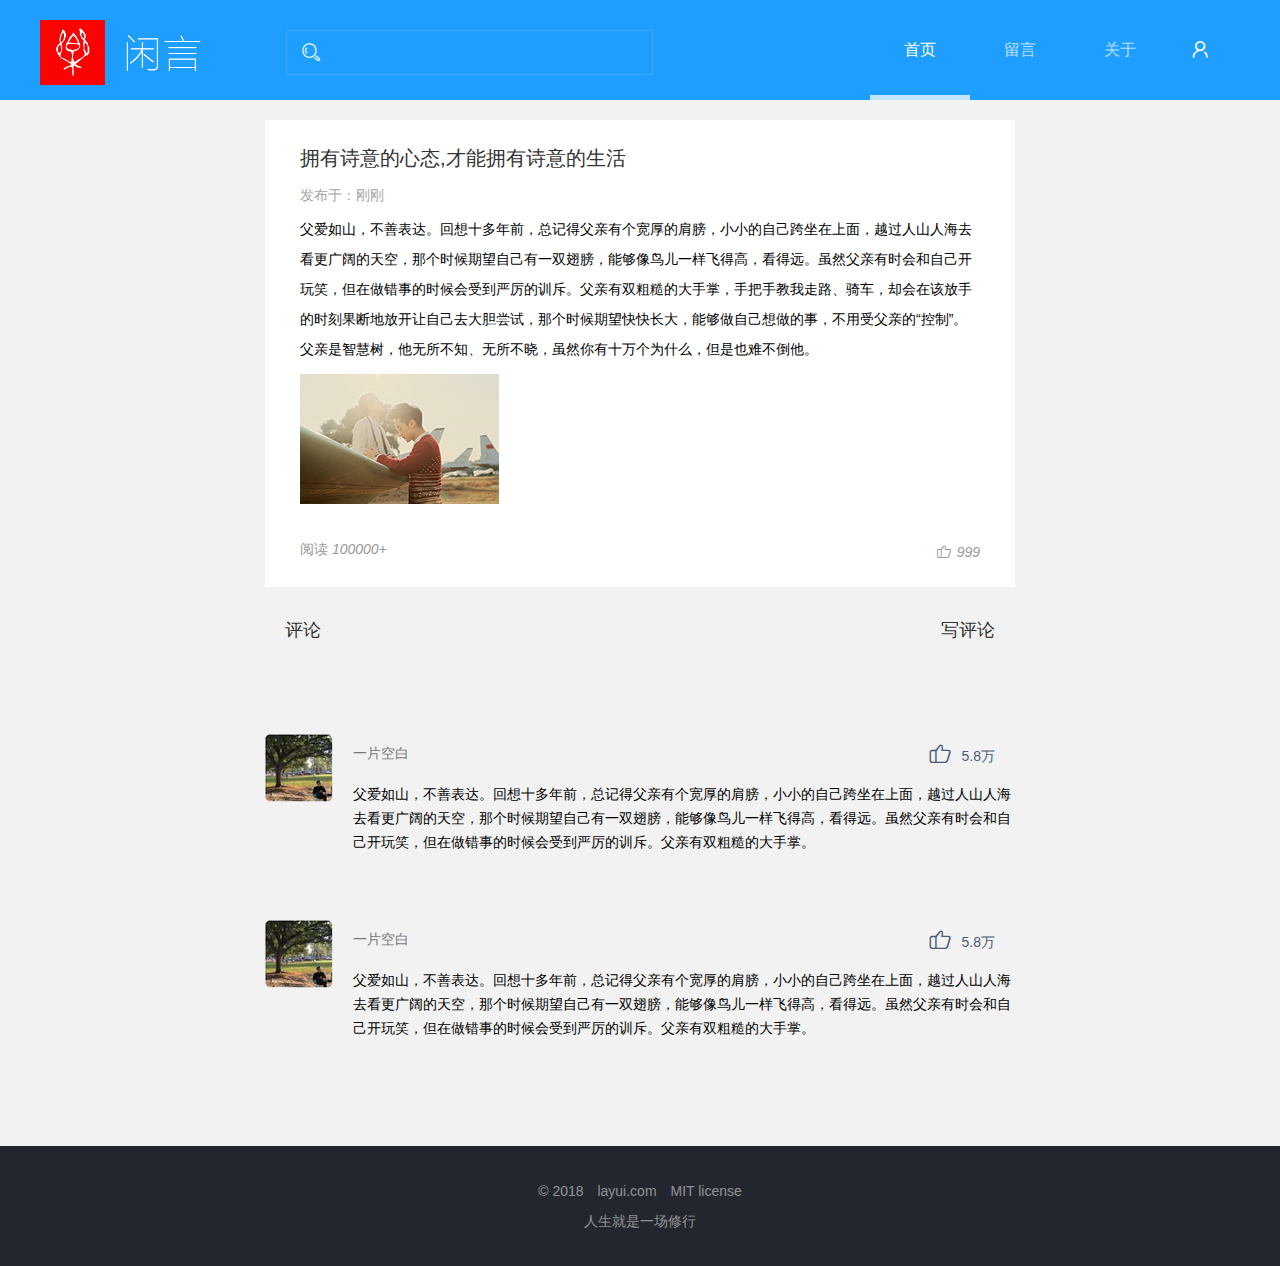
==== src/main/webapp/html/details.html @ 5d914ce3 "user" ====
<!DOCTYPE html>
<html lang="en">
<head>
	<meta charset="UTF-8">
	<title>评论-闲言轻博客</title>
	<meta name="viewport" content="width=device-width, initial-scale=1">
	<link rel="stylesheet" href="../res/layui/css/layui.css">
	<link rel="stylesheet" href="../res/static/css/mian.css">
</head>
<body class="lay-blog">
		<div class="header">
			<div class="header-wrap">
				<h1 class="logo pull-left">
					<a href="index.html">
						<img src="../res/static/images/logo.png" alt="" class="logo-img">
						<img src="../res/static/images/logo-text.png" alt="" class="logo-text">
					</a>
				</h1>
				<form class="layui-form blog-seach pull-left" action="">
					<div class="layui-form-item blog-sewrap">
					    <div class="layui-input-block blog-sebox">
					      <i class="layui-icon layui-icon-search"></i>
					      <input type="text" name="title" lay-verify="title" autocomplete="off"  class="layui-input">
					    </div>
					</div>
				</form>
				<div class="blog-nav pull-right">
					<ul class="layui-nav pull-left">
					  <li class="layui-nav-item layui-this"><a href="index.html">首页</a></li>
					  <li class="layui-nav-item"><a href="message.html">留言</a></li>
					  <li class="layui-nav-item"><a href="about.html">关于</a></li>
					</ul>
					<a href="#" class="personal pull-left">
						<i class="layui-icon layui-icon-username"></i>
					</a>
				</div>
				<div class="mobile-nav pull-right" id="mobile-nav">
					<a href="javascript:;">
						<i class="layui-icon layui-icon-more"></i>
					</a>
				</div>
			</div>
			<ul class="pop-nav" id="pop-nav">
				<li><a href="index.html">首页</a></li>
				<li><a href="message.html">留言</a></li>
				<li><a href="about.html">关于</a></li>
			</ul>
		</div>
		<div class="container-wrap">
			<div class="container container-message container-details">
					<div class="contar-wrap">
						<div class="item">
							<div class="item-box  layer-photos-demo1 layer-photos-demo">
								<h3><a href="details.html">拥有诗意的心态,才能拥有诗意的生活</a></h3>
								<h5>发布于：<span>刚刚</span></h5>
								<p>父爱如山，不善表达。回想十多年前，总记得父亲有个宽厚的肩膀，小小的自己跨坐在上面，越过人山人海去看更广阔的天空，那个时候期望自己有一双翅膀，能够像鸟儿一样飞得高，看得远。虽然父亲有时会和自己开玩笑，但在做错事的时候会受到严厉的训斥。父亲有双粗糙的大手掌，手把手教我走路、骑车，却会在该放手的时刻果断地放开让自己去大胆尝试，那个时候期望快快长大，能够做自己想做的事，不用受父亲的“控制”。父亲是智慧树，他无所不知、无所不晓，虽然你有十万个为什么，但是也难不倒他。</p>
								<img src="../res/static/images/item.png" alt="">
								<div class="count layui-clear">
									<span class="pull-left">阅读 <em>100000+</em></span>
									<span class="pull-right like"><i class="layui-icon layui-icon-praise"></i><em>999</em></span>
								</div>
							</div>
						</div>	
						<a name="comment"> </a>
						<div class="comt layui-clear">
							<a href="javascript:;" class="pull-left">评论</a>
							<a href="comment.html" class="pull-right">写评论</a>
						</div>
						<div id="LAY-msg-box">
							<div class="info-item">
								<img class="info-img" src="../res/static/images/info-img.png" alt="">
								<div class="info-text">
									<p class="title count">
										<span class="name">一片空白</span>
										<span class="info-img like"><i class="layui-icon layui-icon-praise"></i>5.8万</span>
									</p>
									<p class="info-intr">父爱如山，不善表达。回想十多年前，总记得父亲有个宽厚的肩膀，小小的自己跨坐在上面，越过人山人海去看更广阔的天空，那个时候期望自己有一双翅膀，能够像鸟儿一样飞得高，看得远。虽然父亲有时会和自己开玩笑，但在做错事的时候会受到严厉的训斥。父亲有双粗糙的大手掌。</p>
								</div>
							</div>	
							<div class="info-item">
								<img class="info-img" src="../res/static/images/info-img.png" alt="">
								<div class="info-text">
									<p class="title count">
										<span class="name">一片空白</span>
										<span class="info-img like"><i class="layui-icon layui-icon-praise"></i>5.8万</span>
									</p>
									<p class="info-intr">父爱如山，不善表达。回想十多年前，总记得父亲有个宽厚的肩膀，小小的自己跨坐在上面，越过人山人海去看更广阔的天空，那个时候期望自己有一双翅膀，能够像鸟儿一样飞得高，看得远。虽然父亲有时会和自己开玩笑，但在做错事的时候会受到严厉的训斥。父亲有双粗糙的大手掌。</p>
								</div>
							</div>			
						</div>
					</div>
			</div>
		</div>
		<div class="footer">
			<p>
				<span>&copy; 2018</span>
				<span><a href="http://www.layui.com" target="_blank">layui.com</a></span> 
				<span>MIT license</span>
			</p>
			<p><span>人生就是一场修行</span></p>
		</div>
	<script src="../res/layui/layui.js">

	</script>
	<script>
		layui.config({
		  base: '../res/static/js/' 
		}).use('blog');
	</script>
</body>
</html>
---- src/main/webapp/res/layui/css/layui.css ----
/** layui-v2.2.6 MIT License By https://www.layui.com */
 .layui-inline,img{display:inline-block;vertical-align:middle}h1,h2,h3,h4,h5,h6{font-weight:400}.layui-edge,.layui-header,.layui-inline,.layui-main{position:relative}.layui-btn,.layui-edge,.layui-inline,img{vertical-align:middle}.layui-btn,.layui-disabled,.layui-icon,.layui-unselect{-webkit-user-select:none;-ms-user-select:none;-moz-user-select:none}blockquote,body,button,dd,div,dl,dt,form,h1,h2,h3,h4,h5,h6,input,li,ol,p,pre,td,textarea,th,ul{margin:0;padding:0;-webkit-tap-highlight-color:rgba(0,0,0,0)}a:active,a:hover{outline:0}img{border:none}li{list-style:none}table{border-collapse:collapse;border-spacing:0}h4,h5,h6{font-size:100%}button,input,optgroup,option,select,textarea{font-family:inherit;font-size:inherit;font-style:inherit;font-weight:inherit;outline:0}pre{white-space:pre-wrap;white-space:-moz-pre-wrap;white-space:-pre-wrap;white-space:-o-pre-wrap;word-wrap:break-word}body{line-height:24px;font:14px Helvetica Neue,Helvetica,PingFang SC,\5FAE\8F6F\96C5\9ED1,Tahoma,Arial,sans-serif}hr{height:1px;margin:10px 0;border:0;clear:both}a{color:#333;text-decoration:none}a:hover{color:#777}a cite{font-style:normal;*cursor:pointer}.layui-border-box,.layui-border-box *{box-sizing:border-box}.layui-box,.layui-box *{box-sizing:content-box}.layui-clear{clear:both;*zoom:1}.layui-clear:after{content:'\20';clear:both;*zoom:1;display:block;height:0}.layui-inline{*display:inline;*zoom:1}.layui-edge{display:inline-block;width:0;height:0;border-width:6px;border-style:dashed;border-color:transparent;overflow:hidden}.layui-edge-top{top:-4px;border-bottom-color:#999;border-bottom-style:solid}.layui-edge-right{border-left-color:#999;border-left-style:solid}.layui-edge-bottom{top:2px;border-top-color:#999;border-top-style:solid}.layui-edge-left{border-right-color:#999;border-right-style:solid}.layui-elip{text-overflow:ellipsis;overflow:hidden;white-space:nowrap}.layui-disabled,.layui-disabled:hover{color:#d2d2d2!important;cursor:not-allowed!important}.layui-circle{border-radius:100%}.layui-show{display:block!important}.layui-hide{display:none!important}@font-face{font-family:layui-icon;src:url(../font/iconfont.eot?v=226_rc2);src:url(../font/iconfont.eot?v=226_rc2#iefix) format('embedded-opentype'),url(../font/iconfont.svg?v=226_rc2#iconfont) format('svg'),url(../font/iconfont.woff?v=226_rc2) format('woff'),url(../font/iconfont.ttf?v=226_rc2) format('truetype')}.layui-icon{font-family:layui-icon!important;font-size:16px;font-style:normal;-webkit-font-smoothing:antialiased;-moz-osx-font-smoothing:grayscale}.layui-icon-duihua:before{content:"\e611"}.layui-icon-shezhi:before{content:"\e614"}.layui-icon-yinshenim:before{content:"\e60f"}.layui-icon-search:before{content:"\e615"}.layui-icon-fenxiang1:before{content:"\e641"}.layui-icon-shezhi1:before{content:"\e620"}.layui-icon-yinqing:before{content:"\e628"}.layui-icon-close:before{content:"\1006"}.layui-icon-close-fill:before{content:"\1007"}.layui-icon-baobiao:before{content:"\e629"}.layui-icon-star:before{content:"\e600"}.layui-icon-yuandian:before{content:"\e617"}.layui-icon-chat:before{content:"\e606"}.layui-icon-logo:before{content:"\e609"}.layui-icon-list:before{content:"\e60a"}.layui-icon-tubiao:before{content:"\e62c"}.layui-icon-ok-circle:before{content:"\1005"}.layui-icon-huanfu2:before{content:"\e61b"}.layui-icon-On-line:before{content:"\e610"}.layui-icon-biaoge:before{content:"\e62d"}.layui-icon-right:before{content:"\e602"}.layui-icon-left:before{content:"\e603"}.layui-icon-cart-simple:before{content:"\e698"}.layui-icon-cry:before{content:"\e69c"}.layui-icon-smile:before{content:"\e6af"}.layui-icon-survey:before{content:"\e6b2"}.layui-icon-tree:before{content:"\e62e"}.layui-icon-iconfont17:before{content:"\e62f"}.layui-icon-tianjia:before{content:"\e61f"}.layui-icon-download-circle:before{content:"\e601"}.layui-icon-xuanzemoban48:before{content:"\e630"}.layui-icon-gongju:before{content:"\e631"}.layui-icon-face-surprised:before{content:"\e664"}.layui-icon-bianji:before{content:"\e642"}.layui-icon-speaker:before{content:"\e645"}.layui-icon-down:before{content:"\e61a"}.layui-icon-wenjian:before{content:"\e621"}.layui-icon-layouts:before{content:"\e632"}.layui-icon-duigou:before{content:"\e618"}.layui-icon-tianjia1:before{content:"\e608"}.layui-icon-yaoyaozhibofanye:before{content:"\e633"}.layui-icon-read:before{content:"\e705"}.layui-icon-404:before{content:"\e61c"}.layui-icon-lunbozutu:before{content:"\e634"}.layui-icon-help:before{content:"\e607"}.layui-icon-daima1:before{content:"\e635"}.layui-icon-jinshui:before{content:"\e636"}.layui-icon-username:before{content:"\e66f"}.layui-icon-find-fill:before{content:"\e670"}.layui-icon-about:before{content:"\e60b"}.layui-icon-location:before{content:"\e715"}.layui-icon-up:before{content:"\e619"}.layui-icon-pause:before{content:"\e651"}.layui-icon-riqi:before{content:"\e637"}.layui-icon-uploadfile:before{content:"\e61d"}.layui-icon-delete:before{content:"\e640"}.layui-icon-play:before{content:"\e652"}.layui-icon-top:before{content:"\e604"}.layui-icon-haoyouqingqiu:before{content:"\e612"}.layui-icon-refresh-3:before{content:"\e9aa"}.layui-icon-weibiaoti1:before{content:"\e605"}.layui-icon-chuangkou:before{content:"\e638"}.layui-icon-comiisbiaoqing:before{content:"\e60c"}.layui-icon-zhengque:before{content:"\e616"}.layui-icon-dollar:before{content:"\e659"}.layui-icon-iconfontwodehaoyou:before{content:"\e613"}.layui-icon-wenjianxiazai:before{content:"\e61e"}.layui-icon-tupian:before{content:"\e60d"}.layui-icon-lianjie:before{content:"\e64c"}.layui-icon-diamond:before{content:"\e735"}.layui-icon-jilu:before{content:"\e60e"}.layui-icon-liucheng:before{content:"\e622"}.layui-icon-fontstrikethrough:before{content:"\e64f"}.layui-icon-unlink:before{content:"\e64d"}.layui-icon-bianjiwenzi:before{content:"\e639"}.layui-icon-sanjiao:before{content:"\e623"}.layui-icon-danxuankuanghouxuan:before{content:"\e63f"}.layui-icon-danxuankuangxuanzhong:before{content:"\e643"}.layui-icon-juzhongduiqi:before{content:"\e647"}.layui-icon-youduiqi:before{content:"\e648"}.layui-icon-zuoduiqi:before{content:"\e649"}.layui-icon-gongsisvgtubiaozongji22:before{content:"\e626"}.layui-icon-gongsisvgtubiaozongji23:before{content:"\e627"}.layui-icon-refresh-2:before{content:"\1002"}.layui-icon-loading-1:before{content:"\e63e"}.layui-icon-return:before{content:"\e65c"}.layui-icon-jiacu:before{content:"\e62b"}.layui-icon-uploading:before{content:"\e67c"}.layui-icon-liaotianduihuaimgoutong:before{content:"\e63a"}.layui-icon-video:before{content:"\e6ed"}.layui-icon-headset:before{content:"\e6fc"}.layui-icon-wenjianjiafan:before{content:"\e624"}.layui-icon-shouji:before{content:"\e63b"}.layui-icon-tianjia2:before{content:"\e654"}.layui-icon-wenjianjia:before{content:"\e7a0"}.layui-icon-biaoqing:before{content:"\e650"}.layui-icon-html:before{content:"\e64b"}.layui-icon-biaodan:before{content:"\e63c"}.layui-icon-cart:before{content:"\e657"}.layui-icon-camera-fill:before{content:"\e65d"}.layui-icon-25:before{content:"\e62a"}.layui-icon-emwdaima:before{content:"\e64e"}.layui-icon-fire:before{content:"\e756"}.layui-icon-set:before{content:"\e716"}.layui-icon-zitixiahuaxian:before{content:"\e646"}.layui-icon-sanjiao1:before{content:"\e625"}.layui-icon-tips:before{content:"\e702"}.layui-icon-tupian-copy-copy:before{content:"\e64a"}.layui-icon-more-vertical:before{content:"\e671"}.layui-icon-zhuti2:before{content:"\e66c"}.layui-icon-loading:before{content:"\e63d"}.layui-icon-xieti:before{content:"\e644"}.layui-icon-refresh-1:before{content:"\e666"}.layui-icon-rmb:before{content:"\e65e"}.layui-icon-home:before{content:"\e68e"}.layui-icon-user:before{content:"\e770"}.layui-icon-notice:before{content:"\e667"}.layui-icon-login-weibo:before{content:"\e675"}.layui-icon-voice:before{content:"\e688"}.layui-icon-download:before{content:"\e681"}.layui-icon-login-qq:before{content:"\e676"}.layui-icon-snowflake:before{content:"\e6b1"}.layui-icon-yemian1:before{content:"\e655"}.layui-icon-template:before{content:"\e663"}.layui-icon-auz:before{content:"\e672"}.layui-icon-console:before{content:"\e665"}.layui-icon-app:before{content:"\e653"}.layui-icon-prev:before{content:"\e65a"}.layui-icon-website:before{content:"\e7ae"}.layui-icon-next:before{content:"\e65b"}.layui-icon-component:before{content:"\e857"}.layui-icon-more:before{content:"\e65f"}.layui-icon-login-wechat:before{content:"\e677"}.layui-icon-shrink-right:before{content:"\e668"}.layui-icon-spread-left:before{content:"\e66b"}.layui-icon-camera:before{content:"\e660"}.layui-icon-note:before{content:"\e66e"}.layui-icon-refresh:before{content:"\e669"}.layui-icon-nv:before{content:"\e661"}.layui-icon-nan:before{content:"\e662"}.layui-icon-password:before{content:"\e673"}.layui-icon-senior:before{content:"\e674"}.layui-icon-theme:before{content:"\e66a"}.layui-icon-tread:before{content:"\e6c5"}.layui-icon-praise:before{content:"\e6c6"}.layui-icon-star-fill:before{content:"\e658"}.layui-icon-template-1:before{content:"\e656"}.layui-icon-loading-2:before{content:"\e66d"}.layui-icon-vercode:before{content:"\e679"}.layui-icon-cellphone:before{content:"\e678"}.layui-main{width:1140px;margin:0 auto}.layui-header{z-index:1000;height:60px}.layui-header a:hover{transition:all .5s;-webkit-transition:all .5s}.layui-side{position:fixed;left:0;top:0;bottom:0;z-index:999;width:200px;overflow-x:hidden}.layui-side-scroll{position:relative;width:220px;height:100%;overflow-x:hidden}.layui-body{position:absolute;left:200px;right:0;top:0;bottom:0;z-index:998;width:auto;overflow:hidden;overflow-y:auto;box-sizing:border-box}.layui-layout-body{overflow:hidden}.layui-layout-admin .layui-header{background-color:#23262E}.layui-layout-admin .layui-side{top:60px;width:200px;overflow-x:hidden}.layui-layout-admin .layui-body{top:60px;bottom:44px}.layui-layout-admin .layui-main{width:auto;margin:0 15px}.layui-layout-admin .layui-footer{position:fixed;left:200px;right:0;bottom:0;height:44px;line-height:44px;padding:0 15px;background-color:#eee}.layui-layout-admin .layui-logo{position:absolute;left:0;top:0;width:200px;height:100%;line-height:60px;text-align:center;color:#009688;font-size:16px}.layui-layout-admin .layui-header .layui-nav{background:0 0}.layui-layout-left{position:absolute!important;left:200px;top:0}.layui-layout-right{position:absolute!important;right:0;top:0}.layui-container{position:relative;margin:0 auto;padding:0 15px;box-sizing:border-box}.layui-fluid{position:relative;margin:0 auto;padding:0 15px}.layui-row:after,.layui-row:before{content:'';display:block;clear:both}.layui-col-lg1,.layui-col-lg10,.layui-col-lg11,.layui-col-lg12,.layui-col-lg2,.layui-col-lg3,.layui-col-lg4,.layui-col-lg5,.layui-col-lg6,.layui-col-lg7,.layui-col-lg8,.layui-col-lg9,.layui-col-md1,.layui-col-md10,.layui-col-md11,.layui-col-md12,.layui-col-md2,.layui-col-md3,.layui-col-md4,.layui-col-md5,.layui-col-md6,.layui-col-md7,.layui-col-md8,.layui-col-md9,.layui-col-sm1,.layui-col-sm10,.layui-col-sm11,.layui-col-sm12,.layui-col-sm2,.layui-col-sm3,.layui-col-sm4,.layui-col-sm5,.layui-col-sm6,.layui-col-sm7,.layui-col-sm8,.layui-col-sm9,.layui-col-xs1,.layui-col-xs10,.layui-col-xs11,.layui-col-xs12,.layui-col-xs2,.layui-col-xs3,.layui-col-xs4,.layui-col-xs5,.layui-col-xs6,.layui-col-xs7,.layui-col-xs8,.layui-col-xs9{position:relative;display:block;box-sizing:border-box}.layui-col-xs1,.layui-col-xs10,.layui-col-xs11,.layui-col-xs12,.layui-col-xs2,.layui-col-xs3,.layui-col-xs4,.layui-col-xs5,.layui-col-xs6,.layui-col-xs7,.layui-col-xs8,.layui-col-xs9{float:left}.layui-col-xs1{width:8.33333333%}.layui-col-xs2{width:16.66666667%}.layui-col-xs3{width:25%}.layui-col-xs4{width:33.33333333%}.layui-col-xs5{width:41.66666667%}.layui-col-xs6{width:50%}.layui-col-xs7{width:58.33333333%}.layui-col-xs8{width:66.66666667%}.layui-col-xs9{width:75%}.layui-col-xs10{width:83.33333333%}.layui-col-xs11{width:91.66666667%}.layui-col-xs12{width:100%}.layui-col-xs-offset1{margin-left:8.33333333%}.layui-col-xs-offset2{margin-left:16.66666667%}.layui-col-xs-offset3{margin-left:25%}.layui-col-xs-offset4{margin-left:33.33333333%}.layui-col-xs-offset5{margin-left:41.66666667%}.layui-col-xs-offset6{margin-left:50%}.layui-col-xs-offset7{margin-left:58.33333333%}.layui-col-xs-offset8{margin-left:66.66666667%}.layui-col-xs-offset9{margin-left:75%}.layui-col-xs-offset10{margin-left:83.33333333%}.layui-col-xs-offset11{margin-left:91.66666667%}.layui-col-xs-offset12{margin-left:100%}@media screen and (max-width:768px){.layui-hide-xs{display:none!important}.layui-show-xs-block{display:block!important}.layui-show-xs-inline{display:inline!important}.layui-show-xs-inline-block{display:inline-block!important}}@media screen and (min-width:768px){.layui-container{width:750px}.layui-hide-sm{display:none!important}.layui-show-sm-block{display:block!important}.layui-show-sm-inline{display:inline!important}.layui-show-sm-inline-block{display:inline-block!important}.layui-col-sm1,.layui-col-sm10,.layui-col-sm11,.layui-col-sm12,.layui-col-sm2,.layui-col-sm3,.layui-col-sm4,.layui-col-sm5,.layui-col-sm6,.layui-col-sm7,.layui-col-sm8,.layui-col-sm9{float:left}.layui-col-sm1{width:8.33333333%}.layui-col-sm2{width:16.66666667%}.layui-col-sm3{width:25%}.layui-col-sm4{width:33.33333333%}.layui-col-sm5{width:41.66666667%}.layui-col-sm6{width:50%}.layui-col-sm7{width:58.33333333%}.layui-col-sm8{width:66.66666667%}.layui-col-sm9{width:75%}.layui-col-sm10{width:83.33333333%}.layui-col-sm11{width:91.66666667%}.layui-col-sm12{width:100%}.layui-col-sm-offset1{margin-left:8.33333333%}.layui-col-sm-offset2{margin-left:16.66666667%}.layui-col-sm-offset3{margin-left:25%}.layui-col-sm-offset4{margin-left:33.33333333%}.layui-col-sm-offset5{margin-left:41.66666667%}.layui-col-sm-offset6{margin-left:50%}.layui-col-sm-offset7{margin-left:58.33333333%}.layui-col-sm-offset8{margin-left:66.66666667%}.layui-col-sm-offset9{margin-left:75%}.layui-col-sm-offset10{margin-left:83.33333333%}.layui-col-sm-offset11{margin-left:91.66666667%}.layui-col-sm-offset12{margin-left:100%}}@media screen and (min-width:992px){.layui-container{width:970px}.layui-hide-md{display:none!important}.layui-show-md-block{display:block!important}.layui-show-md-inline{display:inline!important}.layui-show-md-inline-block{display:inline-block!important}.layui-col-md1,.layui-col-md10,.layui-col-md11,.layui-col-md12,.layui-col-md2,.layui-col-md3,.layui-col-md4,.layui-col-md5,.layui-col-md6,.layui-col-md7,.layui-col-md8,.layui-col-md9{float:left}.layui-col-md1{width:8.33333333%}.layui-col-md2{width:16.66666667%}.layui-col-md3{width:25%}.layui-col-md4{width:33.33333333%}.layui-col-md5{width:41.66666667%}.layui-col-md6{width:50%}.layui-col-md7{width:58.33333333%}.layui-col-md8{width:66.66666667%}.layui-col-md9{width:75%}.layui-col-md10{width:83.33333333%}.layui-col-md11{width:91.66666667%}.layui-col-md12{width:100%}.layui-col-md-offset1{margin-left:8.33333333%}.layui-col-md-offset2{margin-left:16.66666667%}.layui-col-md-offset3{margin-left:25%}.layui-col-md-offset4{margin-left:33.33333333%}.layui-col-md-offset5{margin-left:41.66666667%}.layui-col-md-offset6{margin-left:50%}.layui-col-md-offset7{margin-left:58.33333333%}.layui-col-md-offset8{margin-left:66.66666667%}.layui-col-md-offset9{margin-left:75%}.layui-col-md-offset10{margin-left:83.33333333%}.layui-col-md-offset11{margin-left:91.66666667%}.layui-col-md-offset12{margin-left:100%}}@media screen and (min-width:1200px){.layui-container{width:1170px}.layui-hide-lg{display:none!important}.layui-show-lg-block{display:block!important}.layui-show-lg-inline{display:inline!important}.layui-show-lg-inline-block{display:inline-block!important}.layui-col-lg1,.layui-col-lg10,.layui-col-lg11,.layui-col-lg12,.layui-col-lg2,.layui-col-lg3,.layui-col-lg4,.layui-col-lg5,.layui-col-lg6,.layui-col-lg7,.layui-col-lg8,.layui-col-lg9{float:left}.layui-col-lg1{width:8.33333333%}.layui-col-lg2{width:16.66666667%}.layui-col-lg3{width:25%}.layui-col-lg4{width:33.33333333%}.layui-col-lg5{width:41.66666667%}.layui-col-lg6{width:50%}.layui-col-lg7{width:58.33333333%}.layui-col-lg8{width:66.66666667%}.layui-col-lg9{width:75%}.layui-col-lg10{width:83.33333333%}.layui-col-lg11{width:91.66666667%}.layui-col-lg12{width:100%}.layui-col-lg-offset1{margin-left:8.33333333%}.layui-col-lg-offset2{margin-left:16.66666667%}.layui-col-lg-offset3{margin-left:25%}.layui-col-lg-offset4{margin-left:33.33333333%}.layui-col-lg-offset5{margin-left:41.66666667%}.layui-col-lg-offset6{margin-left:50%}.layui-col-lg-offset7{margin-left:58.33333333%}.layui-col-lg-offset8{margin-left:66.66666667%}.layui-col-lg-offset9{margin-left:75%}.layui-col-lg-offset10{margin-left:83.33333333%}.layui-col-lg-offset11{margin-left:91.66666667%}.layui-col-lg-offset12{margin-left:100%}}.layui-col-space1{margin:-.5px}.layui-col-space1>*{padding:.5px}.layui-col-space3{margin:-1.5px}.layui-col-space3>*{padding:1.5px}.layui-col-space5{margin:-2.5px}.layui-col-space5>*{padding:2.5px}.layui-col-space8{margin:-3.5px}.layui-col-space8>*{padding:3.5px}.layui-col-space10{margin:-5px}.layui-col-space10>*{padding:5px}.layui-col-space12{margin:-6px}.layui-col-space12>*{padding:6px}.layui-col-space15{margin:-7.5px}.layui-col-space15>*{padding:7.5px}.layui-col-space18{margin:-9px}.layui-col-space18>*{padding:9px}.layui-col-space20{margin:-10px}.layui-col-space20>*{padding:10px}.layui-col-space22{margin:-11px}.layui-col-space22>*{padding:11px}.layui-col-space25{margin:-12.5px}.layui-col-space25>*{padding:12.5px}.layui-col-space30{margin:-15px}.layui-col-space30>*{padding:15px}.layui-btn,.layui-input,.layui-select,.layui-textarea,.layui-upload-button{outline:0;-webkit-appearance:none;transition:all .3s;-webkit-transition:all .3s;box-sizing:border-box}.layui-elem-quote{margin-bottom:10px;padding:15px;line-height:22px;border-left:5px solid #009688;border-radius:0 2px 2px 0;background-color:#f2f2f2}.layui-quote-nm{border-style:solid;border-width:1px 1px 1px 5px;background:0 0}.layui-elem-field{margin-bottom:10px;padding:0;border-width:1px;border-style:solid}.layui-elem-field legend{margin-left:20px;padding:0 10px;font-size:20px;font-weight:300}.layui-field-title{margin:10px 0 20px;border-width:1px 0 0}.layui-field-box{padding:10px 15px}.layui-field-title .layui-field-box{padding:10px 0}.layui-progress{position:relative;height:6px;border-radius:20px;background-color:#e2e2e2}.layui-progress-bar{position:absolute;left:0;top:0;width:0;max-width:100%;height:6px;border-radius:20px;text-align:right;background-color:#5FB878;transition:all .3s;-webkit-transition:all .3s}.layui-progress-big,.layui-progress-big .layui-progress-bar{height:18px;line-height:18px}.layui-progress-text{position:relative;top:-20px;line-height:18px;font-size:12px;color:#666}.layui-progress-big .layui-progress-text{position:static;padding:0 10px;color:#fff}.layui-collapse{border-width:1px;border-style:solid;border-radius:2px}.layui-colla-content,.layui-colla-item{border-top-width:1px;border-top-style:solid}.layui-colla-item:first-child{border-top:none}.layui-colla-title{position:relative;height:42px;line-height:42px;padding:0 15px 0 35px;color:#333;background-color:#f2f2f2;cursor:pointer;font-size:14px;overflow:hidden}.layui-colla-content{display:none;padding:10px 15px;line-height:22px;color:#666}.layui-colla-icon{position:absolute;left:15px;top:0;font-size:14px}.layui-card-body,.layui-card-header,.layui-form-label,.layui-form-mid,.layui-form-select,.layui-input-block,.layui-input-inline,.layui-textarea{position:relative}.layui-card{margin-bottom:15px;border-radius:2px;background-color:#fff;box-shadow:0 1px 2px 0 rgba(0,0,0,.05)}.layui-card:last-child{margin-bottom:0}.layui-card-header{height:42px;line-height:42px;padding:0 15px;border-bottom:1px solid #f6f6f6;color:#333;border-radius:2px 2px 0 0;font-size:14px}.layui-bg-black,.layui-bg-blue,.layui-bg-cyan,.layui-bg-green,.layui-bg-orange,.layui-bg-red{color:#fff!important}.layui-card-body{padding:10px 15px;line-height:24px}.layui-card-body[pad15]{padding:15px}.layui-card-body[pad20]{padding:20px}.layui-card-body .layui-table{margin:5px 0}.layui-card .layui-tab{margin:0}.layui-panel-window{position:relative;padding:15px;border-radius:0;border-top:5px solid #E6E6E6;background-color:#fff}.layui-bg-red{background-color:#FF5722!important}.layui-bg-orange{background-color:#FFB800!important}.layui-bg-green{background-color:#009688!important}.layui-bg-cyan{background-color:#2F4056!important}.layui-bg-blue{background-color:#1E9FFF!important}.layui-bg-black{background-color:#393D49!important}.layui-bg-gray{background-color:#eee!important;color:#666!important}.layui-badge-rim,.layui-colla-content,.layui-colla-item,.layui-collapse,.layui-elem-field,.layui-form-pane .layui-form-item[pane],.layui-form-pane .layui-form-label,.layui-input,.layui-layedit,.layui-layedit-tool,.layui-quote-nm,.layui-select,.layui-tab-bar,.layui-tab-card,.layui-tab-title,.layui-tab-title .layui-this:after,.layui-textarea{border-color:#e6e6e6}.layui-timeline-item:before,hr{background-color:#e6e6e6}.layui-text{line-height:22px;font-size:14px;color:#666}.layui-text h1,.layui-text h2,.layui-text h3{font-weight:500;color:#333}.layui-text h1{font-size:30px}.layui-text h2{font-size:24px}.layui-text h3{font-size:18px}.layui-text a:not(.layui-btn){color:#01AAED}.layui-text a:not(.layui-btn):hover{text-decoration:underline}.layui-text ul{padding:5px 0 5px 15px}.layui-text ul li{margin-top:5px;list-style-type:disc}.layui-text em,.layui-word-aux{color:#999!important;padding:0 5px!important}.layui-btn{display:inline-block;height:38px;line-height:38px;padding:0 18px;background-color:#009688;color:#fff;white-space:nowrap;text-align:center;font-size:14px;border:none;border-radius:2px;cursor:pointer}.layui-btn:hover{opacity:.8;filter:alpha(opacity=80);color:#fff}.layui-btn:active{opacity:1;filter:alpha(opacity=100)}.layui-btn+.layui-btn{margin-left:10px}.layui-btn-container{font-size:0}.layui-btn-container .layui-btn{margin-right:10px;margin-bottom:10px}.layui-btn-container .layui-btn+.layui-btn{margin-left:0}.layui-table .layui-btn-container .layui-btn{margin-bottom:9px}.layui-btn-radius{border-radius:100px}.layui-btn .layui-icon{margin-right:3px;font-size:18px;vertical-align:bottom;vertical-align:middle\9}.layui-btn-primary{border:1px solid #C9C9C9;background-color:#fff;color:#555}.layui-btn-primary:hover{border-color:#009688;color:#333}.layui-btn-normal{background-color:#1E9FFF}.layui-btn-warm{background-color:#FFB800}.layui-btn-danger{background-color:#FF5722}.layui-btn-disabled,.layui-btn-disabled:active,.layui-btn-disabled:hover{border:1px solid #e6e6e6;background-color:#FBFBFB;color:#C9C9C9;cursor:not-allowed;opacity:1}.layui-btn-lg{height:44px;line-height:44px;padding:0 25px;font-size:16px}.layui-btn-sm{height:30px;line-height:30px;padding:0 10px;font-size:12px}.layui-btn-sm i{font-size:16px!important}.layui-btn-xs{height:22px;line-height:22px;padding:0 5px;font-size:12px}.layui-btn-xs i{font-size:14px!important}.layui-btn-group{display:inline-block;vertical-align:middle;font-size:0}.layui-btn-group .layui-btn{margin-left:0!important;margin-right:0!important;border-left:1px solid rgba(255,255,255,.5);border-radius:0}.layui-btn-group .layui-btn-primary{border-left:none}.layui-btn-group .layui-btn-primary:hover{border-color:#C9C9C9;color:#009688}.layui-btn-group .layui-btn:first-child{border-left:none;border-radius:2px 0 0 2px}.layui-btn-group .layui-btn-primary:first-child{border-left:1px solid #c9c9c9}.layui-btn-group .layui-btn:last-child{border-radius:0 2px 2px 0}.layui-btn-group .layui-btn+.layui-btn{margin-left:0}.layui-btn-group+.layui-btn-group{margin-left:10px}.layui-btn-fluid{width:100%}.layui-input,.layui-select,.layui-textarea{height:38px;line-height:1.3;line-height:38px\9;border-width:1px;border-style:solid;background-color:#fff;border-radius:2px}.layui-input::-webkit-input-placeholder,.layui-select::-webkit-input-placeholder,.layui-textarea::-webkit-input-placeholder{line-height:1.3}.layui-input,.layui-textarea{display:block;width:100%;padding-left:10px}.layui-input:hover,.layui-textarea:hover{border-color:#D2D2D2!important}.layui-input:focus,.layui-textarea:focus{border-color:#C9C9C9!important}.layui-textarea{min-height:100px;height:auto;line-height:20px;padding:6px 10px;resize:vertical}.layui-select{padding:0 10px}.layui-form input[type=checkbox],.layui-form input[type=radio],.layui-form select{display:none}.layui-form [lay-ignore]{display:initial}.layui-form-item{margin-bottom:15px;clear:both;*zoom:1}.layui-form-item:after{content:'\20';clear:both;*zoom:1;display:block;height:0}.layui-form-label{float:left;display:block;padding:9px 15px;width:80px;font-weight:400;line-height:20px;text-align:right}.layui-form-label-col{display:block;float:none;padding:9px 0;line-height:20px;text-align:left}.layui-form-item .layui-inline{margin-bottom:5px;margin-right:10px}.layui-input-block{margin-left:110px;min-height:36px}.layui-input-inline{display:inline-block;vertical-align:middle}.layui-form-item .layui-input-inline{float:left;width:190px;margin-right:10px}.layui-form-text .layui-input-inline{width:auto}.layui-form-mid{float:left;display:block;padding:9px 0!important;line-height:20px;margin-right:10px}.layui-form-danger+.layui-form-select .layui-input,.layui-form-danger:focus{border-color:#FF5722!important}.layui-form-select .layui-input{padding-right:30px;cursor:pointer}.layui-form-select .layui-edge{position:absolute;right:10px;top:50%;margin-top:-3px;cursor:pointer;border-width:6px;border-top-color:#c2c2c2;border-top-style:solid;transition:all .3s;-webkit-transition:all .3s}.layui-form-select dl{display:none;position:absolute;left:0;top:42px;padding:5px 0;z-index:999;min-width:100%;border:1px solid #d2d2d2;max-height:300px;overflow-y:auto;background-color:#fff;border-radius:2px;box-shadow:0 2px 4px rgba(0,0,0,.12);box-sizing:border-box}.layui-form-select dl dd,.layui-form-select dl dt{padding:0 10px;line-height:36px;white-space:nowrap;overflow:hidden;text-overflow:ellipsis}.layui-form-select dl dt{font-size:12px;color:#999}.layui-form-select dl dd{cursor:pointer}.layui-form-select dl dd:hover{background-color:#f2f2f2}.layui-form-select .layui-select-group dd{padding-left:20px}.layui-form-select dl dd.layui-select-tips{padding-left:10px!important;color:#999}.layui-form-select dl dd.layui-this{background-color:#5FB878;color:#fff}.layui-form-checkbox,.layui-form-select dl dd.layui-disabled{background-color:#fff}.layui-form-selected dl{display:block}.layui-form-checkbox,.layui-form-checkbox *,.layui-form-switch{display:inline-block;vertical-align:middle}.layui-form-selected .layui-edge{margin-top:-9px;-webkit-transform:rotate(180deg);transform:rotate(180deg);margin-top:-3px\9}:root .layui-form-selected .layui-edge{margin-top:-9px\0/IE9}.layui-form-selectup dl{top:auto;bottom:42px}.layui-select-none{margin:5px 0;text-align:center;color:#999}.layui-select-disabled .layui-disabled{border-color:#eee!important}.layui-select-disabled .layui-edge{border-top-color:#d2d2d2}.layui-form-checkbox{position:relative;height:30px;line-height:28px;margin-right:10px;padding-right:30px;border:1px solid #d2d2d2;cursor:pointer;font-size:0;border-radius:2px;-webkit-transition:.1s linear;transition:.1s linear;box-sizing:border-box}.layui-form-checkbox:hover{border:1px solid #c2c2c2}.layui-form-checkbox span{padding:0 10px;height:100%;font-size:14px;background-color:#d2d2d2;color:#fff;overflow:hidden;white-space:nowrap;text-overflow:ellipsis}.layui-form-checkbox:hover span{background-color:#c2c2c2}.layui-form-checkbox i{position:absolute;right:0;width:30px;color:#fff;font-size:20px;text-align:center}.layui-form-checkbox:hover i{color:#c2c2c2}.layui-form-checked,.layui-form-checked:hover{border-color:#5FB878}.layui-form-checked span,.layui-form-checked:hover span{background-color:#5FB878}.layui-form-checked i,.layui-form-checked:hover i{color:#5FB878}.layui-form-item .layui-form-checkbox{margin-top:4px}.layui-form-checkbox[lay-skin=primary]{height:auto!important;line-height:normal!important;border:none!important;margin-right:0;padding-right:0;background:0 0}.layui-form-checkbox[lay-skin=primary] span{float:right;padding-right:15px;line-height:18px;background:0 0;color:#666}.layui-form-checkbox[lay-skin=primary] i{position:relative;top:0;width:16px;height:16px;line-height:16px;border:1px solid #d2d2d2;font-size:12px;border-radius:2px;background-color:#fff;-webkit-transition:.1s linear;transition:.1s linear}.layui-form-checkbox[lay-skin=primary]:hover i{border-color:#5FB878;color:#fff}.layui-form-checked[lay-skin=primary] i{border-color:#5FB878;background-color:#5FB878;color:#fff}.layui-checkbox-disbaled[lay-skin=primary] span{background:0 0!important;color:#c2c2c2}.layui-checkbox-disbaled[lay-skin=primary]:hover i{border-color:#d2d2d2}.layui-form-item .layui-form-checkbox[lay-skin=primary]{margin-top:10px}.layui-form-switch{position:relative;height:22px;line-height:22px;width:42px;padding:0 5px;margin-top:8px;border:1px solid #d2d2d2;border-radius:20px;cursor:pointer;background-color:#fff;-webkit-transition:.1s linear;transition:.1s linear}.layui-form-switch i{position:absolute;left:5px;top:3px;width:16px;height:16px;border-radius:20px;background-color:#d2d2d2;-webkit-transition:.1s linear;transition:.1s linear}.layui-form-switch em{position:absolute;right:5px;top:0;width:25px;padding:0!important;text-align:center!important;color:#999!important;font-style:normal!important;font-size:12px}.layui-form-onswitch{border-color:#5FB878;background-color:#5FB878}.layui-form-onswitch i{left:32px;background-color:#fff}.layui-form-onswitch em{left:5px;right:auto;color:#fff!important}.layui-checkbox-disbaled{border-color:#e2e2e2!important}.layui-checkbox-disbaled span{background-color:#e2e2e2!important}.layui-checkbox-disbaled:hover i{color:#fff!important}[lay-radio]{display:none}.layui-form-radio,.layui-form-radio *{display:inline-block;vertical-align:middle}.layui-form-radio{line-height:28px;margin:6px 10px 0 0;padding-right:10px;cursor:pointer;font-size:0}.layui-form-radio *{font-size:14px}.layui-form-radio>i{margin-right:8px;font-size:22px;color:#c2c2c2}.layui-form-radio>i:hover,.layui-form-radioed>i{color:#5FB878}.layui-radio-disbaled>i{color:#e2e2e2!important}.layui-form-pane .layui-form-label{width:110px;padding:8px 15px;height:38px;line-height:20px;border-width:1px;border-style:solid;border-radius:2px 0 0 2px;text-align:center;background-color:#FBFBFB;overflow:hidden;white-space:nowrap;text-overflow:ellipsis;box-sizing:border-box}.layui-form-pane .layui-input-inline{margin-left:-1px}.layui-form-pane .layui-input-block{margin-left:110px;left:-1px}.layui-form-pane .layui-input{border-radius:0 2px 2px 0}.layui-form-pane .layui-form-text .layui-form-label{float:none;width:100%;border-radius:2px;box-sizing:border-box;text-align:left}.layui-form-pane .layui-form-text .layui-input-inline{display:block;margin:0;top:-1px;clear:both}.layui-form-pane .layui-form-text .layui-input-block{margin:0;left:0;top:-1px}.layui-form-pane .layui-form-text .layui-textarea{min-height:100px;border-radius:0 0 2px 2px}.layui-form-pane .layui-form-checkbox{margin:4px 0 4px 10px}.layui-form-pane .layui-form-radio,.layui-form-pane .layui-form-switch{margin-top:6px;margin-left:10px}.layui-form-pane .layui-form-item[pane]{position:relative;border-width:1px;border-style:solid}.layui-form-pane .layui-form-item[pane] .layui-form-label{position:absolute;left:0;top:0;height:100%;border-width:0 1px 0 0}.layui-form-pane .layui-form-item[pane] .layui-input-inline{margin-left:110px}@media screen and (max-width:450px){.layui-form-item .layui-form-label{text-overflow:ellipsis;overflow:hidden;white-space:nowrap}.layui-form-item .layui-inline{display:block;margin-right:0;margin-bottom:20px;clear:both}.layui-form-item .layui-inline:after{content:'\20';clear:both;display:block;height:0}.layui-form-item .layui-input-inline{display:block;float:none;left:-3px;width:auto;margin:0 0 10px 112px}.layui-form-item .layui-input-inline+.layui-form-mid{margin-left:110px;top:-5px;padding:0}.layui-form-item .layui-form-checkbox{margin-right:5px;margin-bottom:5px}}.layui-layedit{border-width:1px;border-style:solid;border-radius:2px}.layui-layedit-tool{padding:3px 5px;border-bottom-width:1px;border-bottom-style:solid;font-size:0}.layedit-tool-fixed{position:fixed;top:0;border-top:1px solid #e2e2e2}.layui-layedit-tool .layedit-tool-mid,.layui-layedit-tool .layui-icon{display:inline-block;vertical-align:middle;text-align:center;font-size:14px}.layui-layedit-tool .layui-icon{position:relative;width:32px;height:30px;line-height:30px;margin:3px 5px;color:#777;cursor:pointer;border-radius:2px}.layui-layedit-tool .layui-icon:hover{color:#393D49}.layui-layedit-tool .layui-icon:active{color:#000}.layui-layedit-tool .layedit-tool-active{background-color:#e2e2e2;color:#000}.layui-layedit-tool .layui-disabled,.layui-layedit-tool .layui-disabled:hover{color:#d2d2d2;cursor:not-allowed}.layui-layedit-tool .layedit-tool-mid{width:1px;height:18px;margin:0 10px;background-color:#d2d2d2}.layedit-tool-html{width:50px!important;font-size:30px!important}.layedit-tool-b,.layedit-tool-code,.layedit-tool-help{font-size:16px!important}.layedit-tool-d,.layedit-tool-face,.layedit-tool-image,.layedit-tool-unlink{font-size:18px!important}.layedit-tool-image input{position:absolute;font-size:0;left:0;top:0;width:100%;height:100%;opacity:.01;filter:Alpha(opacity=1);cursor:pointer}.layui-layedit-iframe iframe{display:block;width:100%}#LAY_layedit_code{overflow:hidden}.layui-laypage{display:inline-block;*display:inline;*zoom:1;vertical-align:middle;margin:10px 0;font-size:0}.layui-laypage>a:first-child,.layui-laypage>a:first-child em{border-radius:2px 0 0 2px}.layui-laypage>a:last-child,.layui-laypage>a:last-child em{border-radius:0 2px 2px 0}.layui-laypage>:first-child{margin-left:0!important}.layui-laypage>:last-child{margin-right:0!important}.layui-laypage a,.layui-laypage button,.layui-laypage input,.layui-laypage select,.layui-laypage span{border:1px solid #e2e2e2}.layui-laypage a,.layui-laypage span{display:inline-block;*display:inline;*zoom:1;vertical-align:middle;padding:0 15px;height:28px;line-height:28px;margin:0 -1px 5px 0;background-color:#fff;color:#333;font-size:12px}.layui-laypage a:hover{color:#009688}.layui-laypage em{font-style:normal}.layui-laypage .layui-laypage-spr{color:#999;font-weight:700}.layui-laypage a{text-decoration:none}.layui-laypage .layui-laypage-curr{position:relative}.layui-laypage .layui-laypage-curr em{position:relative;color:#fff}.layui-laypage .layui-laypage-curr .layui-laypage-em{position:absolute;left:-1px;top:-1px;padding:1px;width:100%;height:100%;background-color:#009688}.layui-laypage-em{border-radius:2px}.layui-laypage-next em,.layui-laypage-prev em{font-family:Sim sun;font-size:16px}.layui-laypage .layui-laypage-count,.layui-laypage .layui-laypage-limits,.layui-laypage .layui-laypage-skip{margin-left:10px;margin-right:10px;padding:0;border:none}.layui-laypage .layui-laypage-limits{vertical-align:top}.layui-laypage select{height:22px;padding:3px;border-radius:2px;cursor:pointer}.layui-laypage .layui-laypage-skip{height:30px;line-height:30px;color:#999}.layui-laypage button,.layui-laypage input{height:30px;line-height:30px;border-radius:2px;vertical-align:top;background-color:#fff;box-sizing:border-box}.layui-laypage input{display:inline-block;width:40px;margin:0 10px;padding:0 3px;text-align:center}.layui-laypage input:focus,.layui-laypage select:focus{border-color:#009688!important}.layui-laypage button{margin-left:10px;padding:0 10px;cursor:pointer}.layui-table,.layui-table-view{margin:10px 0}.layui-flow-more{margin:10px 0;text-align:center;color:#999;font-size:14px}.layui-flow-more a{height:32px;line-height:32px}.layui-flow-more a *{display:inline-block;vertical-align:top}.layui-flow-more a cite{padding:0 20px;border-radius:3px;background-color:#eee;color:#333;font-style:normal}.layui-flow-more a cite:hover{opacity:.8}.layui-flow-more a i{font-size:30px;color:#737383}.layui-table{width:100%;background-color:#fff;color:#666}.layui-table tr{transition:all .3s;-webkit-transition:all .3s}.layui-table th{text-align:left;font-weight:400}.layui-table tbody tr:hover,.layui-table thead tr,.layui-table-click,.layui-table-header,.layui-table-hover,.layui-table-mend,.layui-table-patch,.layui-table-tool,.layui-table[lay-even] tr:nth-child(even){background-color:#f2f2f2}.layui-table td,.layui-table th,.layui-table-fixed-r,.layui-table-header,.layui-table-page,.layui-table-tips-main,.layui-table-tool,.layui-table-view,.layui-table[lay-skin=line],.layui-table[lay-skin=row]{border-width:1px;border-style:solid;border-color:#e6e6e6}.layui-table td,.layui-table th{position:relative;padding:9px 15px;min-height:20px;line-height:20px;font-size:14px}.layui-table[lay-skin=line] td,.layui-table[lay-skin=line] th{border-width:0 0 1px}.layui-table[lay-skin=row] td,.layui-table[lay-skin=row] th{border-width:0 1px 0 0}.layui-table[lay-skin=nob] td,.layui-table[lay-skin=nob] th{border:none}.layui-table img{max-width:100px}.layui-table[lay-size=lg] td,.layui-table[lay-size=lg] th{padding:15px 30px}.layui-table-view .layui-table[lay-size=lg] .layui-table-cell{height:40px;line-height:40px}.layui-table[lay-size=sm] td,.layui-table[lay-size=sm] th{font-size:12px;padding:5px 10px}.layui-table-view .layui-table[lay-size=sm] .layui-table-cell{height:20px;line-height:20px}.layui-table[lay-data]{display:none}.layui-table-box,.layui-table-view{position:relative;overflow:hidden}.layui-table-view .layui-table{position:relative;width:auto;margin:0}.layui-table-body,.layui-table-header .layui-table,.layui-table-page{margin-bottom:-1px}.layui-table-view .layui-table[lay-skin=line]{border-width:0 1px 0 0}.layui-table-view .layui-table[lay-skin=row]{border-width:0 0 1px}.layui-table-view .layui-table td,.layui-table-view .layui-table th{padding:5px 0;border-top:none;border-left:none}.layui-table-view .layui-table td{cursor:default}.layui-table-view .layui-form-checkbox[lay-skin=primary] i{width:18px;height:18px}.layui-table-header{border-width:0 0 1px;overflow:hidden}.layui-table-sort{width:10px;height:20px;margin-left:5px;cursor:pointer!important}.layui-table-sort .layui-edge{position:absolute;left:5px;border-width:5px}.layui-table-sort .layui-table-sort-asc{top:4px;border-top:none;border-bottom-style:solid;border-bottom-color:#b2b2b2}.layui-table-sort .layui-table-sort-asc:hover{border-bottom-color:#666}.layui-table-sort .layui-table-sort-desc{bottom:4px;border-bottom:none;border-top-style:solid;border-top-color:#b2b2b2}.layui-table-sort .layui-table-sort-desc:hover{border-top-color:#666}.layui-table-sort[lay-sort=asc] .layui-table-sort-asc{border-bottom-color:#000}.layui-table-sort[lay-sort=desc] .layui-table-sort-desc{border-top-color:#000}.layui-table-cell{height:28px;line-height:28px;padding:0 15px;position:relative;overflow:hidden;text-overflow:ellipsis;white-space:nowrap;box-sizing:border-box}.layui-table-cell .layui-form-checkbox[lay-skin=primary]{top:-1px;vertical-align:middle}.layui-table-cell .layui-table-link{color:#01AAED}.laytable-cell-checkbox,.laytable-cell-numbers,.laytable-cell-space{padding:0;text-align:center}.layui-table-body{position:relative;overflow:auto;margin-right:-1px}.layui-table-body .layui-none{line-height:40px;text-align:center;color:#999}.layui-table-fixed{position:absolute;left:0;top:0}.layui-table-fixed .layui-table-body{overflow:hidden}.layui-table-fixed-l{box-shadow:0 -1px 8px rgba(0,0,0,.08)}.layui-table-fixed-r{left:auto;right:-1px;border-width:0 0 0 1px;box-shadow:-1px 0 8px rgba(0,0,0,.08)}.layui-table-fixed-r .layui-table-header{position:relative;overflow:visible}.layui-table-mend{position:absolute;right:-49px;top:0;height:100%;width:50px}.layui-table-tool{position:relative;width:100%;height:50px;line-height:30px;padding:10px 15px;border-width:0 0 1px}.layui-table-page{position:relative;width:100%;padding:7px 7px 0;border-width:1px 0 0;height:41px;font-size:12px}.layui-table-page>div{height:26px}.layui-table-page .layui-laypage{margin:0}.layui-table-page .layui-laypage a,.layui-table-page .layui-laypage span{height:26px;line-height:26px;margin-bottom:10px;border:none;background:0 0}.layui-table-page .layui-laypage a,.layui-table-page .layui-laypage span.layui-laypage-curr{padding:0 12px}.layui-table-page .layui-laypage span{margin-left:0;padding:0}.layui-table-page .layui-laypage .layui-laypage-prev{margin-left:-7px!important}.layui-table-page .layui-laypage .layui-laypage-curr .layui-laypage-em{left:0;top:0;padding:0}.layui-table-page .layui-laypage button,.layui-table-page .layui-laypage input{height:26px;line-height:26px}.layui-table-page .layui-laypage input{width:40px}.layui-table-page .layui-laypage button{padding:0 10px}.layui-table-page select{height:18px}.layui-table-view select[lay-ignore]{display:inline-block}.layui-table-patch .layui-table-cell{padding:0;width:30px}.layui-table-edit{position:absolute;left:0;top:0;width:100%;height:100%;padding:0 14px 1px;border-radius:0;box-shadow:1px 1px 20px rgba(0,0,0,.15)}.layui-table-edit:focus{border-color:#5FB878!important}select.layui-table-edit{padding:0 0 0 10px;border-color:#C9C9C9}.layui-table-view .layui-form-checkbox,.layui-table-view .layui-form-radio,.layui-table-view .layui-form-switch{top:0;margin:0;box-sizing:content-box}.layui-table-view .layui-form-checkbox{top:-1px;height:26px;line-height:26px}body .layui-table-tips .layui-layer-content{background:0 0;padding:0;box-shadow:0 1px 6px rgba(0,0,0,.1)}.layui-table-tips-main{margin:-44px 0 0 -1px;max-height:150px;padding:8px 15px;font-size:14px;overflow-y:scroll;background-color:#fff;color:#333}.layui-code,.layui-upload-list{margin:10px 0}.layui-table-tips-c{position:absolute;right:-3px;top:-12px;width:18px;height:18px;padding:3px;text-align:center;font-weight:700;border-radius:100%;font-size:14px;cursor:pointer;background-color:#666}.layui-table-tips-c:hover{background-color:#999}.layui-upload-file{display:none!important;opacity:.01;filter:Alpha(opacity=1)}.layui-upload-drag,.layui-upload-form,.layui-upload-wrap{display:inline-block}.layui-upload-choose{padding:0 10px;color:#999}.layui-upload-drag{position:relative;padding:30px;border:1px dashed #e2e2e2;background-color:#fff;text-align:center;cursor:pointer;color:#999}.layui-upload-drag .layui-icon{font-size:50px;color:#009688}.layui-upload-drag[lay-over]{border-color:#009688}.layui-upload-iframe{position:absolute;width:0;height:0;border:0;visibility:hidden}.layui-upload-wrap{position:relative;vertical-align:middle}.layui-upload-wrap .layui-upload-file{display:block!important;position:absolute;left:0;top:0;z-index:10;font-size:100px;width:100%;height:100%;opacity:.01;filter:Alpha(opacity=1);cursor:pointer}.layui-code{position:relative;padding:15px;line-height:20px;border:1px solid #ddd;border-left-width:6px;background-color:#F2F2F2;color:#333;font-family:Courier New;font-size:12px}.layui-tree{line-height:26px}.layui-tree li{text-overflow:ellipsis;overflow:hidden;white-space:nowrap}.layui-tree li .layui-tree-spread,.layui-tree li a{display:inline-block;vertical-align:top;height:26px;*display:inline;*zoom:1;cursor:pointer}.layui-tree li a{font-size:0}.layui-tree li a i{font-size:16px}.layui-tree li a cite{padding:0 6px;font-size:14px;font-style:normal}.layui-tree li i{padding-left:6px;color:#333;-moz-user-select:none}.layui-tree li .layui-tree-check{font-size:13px}.layui-tree li .layui-tree-check:hover{color:#009E94}.layui-tree li ul{display:none;margin-left:20px}.layui-tree li .layui-tree-enter{line-height:24px;border:1px dotted #000}.layui-tree-drag{display:none;position:absolute;left:-666px;top:-666px;background-color:#f2f2f2;padding:5px 10px;border:1px dotted #000;white-space:nowrap}.layui-tree-drag i{padding-right:5px}.layui-nav{position:relative;padding:0 20px;background-color:#393D49;color:#fff;border-radius:2px;font-size:0;box-sizing:border-box}.layui-nav *{font-size:14px}.layui-nav .layui-nav-item{position:relative;display:inline-block;*display:inline;*zoom:1;vertical-align:middle;line-height:60px}.layui-nav .layui-nav-item a{display:block;padding:0 20px;color:#fff;color:rgba(255,255,255,.7);transition:all .3s;-webkit-transition:all .3s}.layui-nav .layui-this:after,.layui-nav-bar,.layui-nav-tree .layui-nav-itemed:after{position:absolute;left:0;top:0;width:0;height:5px;background-color:#5FB878;transition:all .2s;-webkit-transition:all .2s}.layui-nav-bar{z-index:1000}.layui-nav .layui-nav-item a:hover,.layui-nav .layui-this a{color:#fff}.layui-nav .layui-this:after{content:'';top:auto;bottom:0;width:100%}.layui-nav-img{width:30px;height:30px;margin-right:10px;border-radius:50%}.layui-nav .layui-nav-more{content:'';width:0;height:0;border-style:solid dashed dashed;border-color:#fff transparent transparent;overflow:hidden;cursor:pointer;transition:all .2s;-webkit-transition:all .2s;position:absolute;top:50%;right:3px;margin-top:-3px;border-width:6px;border-top-color:rgba(255,255,255,.7)}.layui-nav .layui-nav-mored,.layui-nav-itemed>a .layui-nav-more{margin-top:-9px;border-style:dashed dashed solid;border-color:transparent transparent #fff}.layui-nav-child{display:none;position:absolute;left:0;top:65px;min-width:100%;line-height:36px;padding:5px 0;box-shadow:0 2px 4px rgba(0,0,0,.12);border:1px solid #d2d2d2;background-color:#fff;z-index:100;border-radius:2px;white-space:nowrap}.layui-nav .layui-nav-child a{color:#333}.layui-nav .layui-nav-child a:hover{background-color:#f2f2f2;color:#000}.layui-nav-child dd{position:relative}.layui-nav .layui-nav-child dd.layui-this a,.layui-nav-child dd.layui-this{background-color:#5FB878;color:#fff}.layui-nav-child dd.layui-this:after{display:none}.layui-nav-tree{width:200px;padding:0}.layui-nav-tree .layui-nav-item{display:block;width:100%;line-height:45px}.layui-nav-tree .layui-nav-item a{position:relative;height:45px;line-height:45px;text-overflow:ellipsis;overflow:hidden;white-space:nowrap}.layui-nav-tree .layui-nav-item a:hover{background-color:#4E5465}.layui-nav-tree .layui-nav-bar{width:5px;height:0;background-color:#009688}.layui-nav-tree .layui-nav-child dd.layui-this,.layui-nav-tree .layui-nav-child dd.layui-this a,.layui-nav-tree .layui-this,.layui-nav-tree .layui-this>a,.layui-nav-tree .layui-this>a:hover{background-color:#009688;color:#fff}.layui-nav-tree .layui-this:after{display:none}.layui-nav-itemed>a,.layui-nav-tree .layui-nav-title a,.layui-nav-tree .layui-nav-title a:hover{color:#fff!important}.layui-nav-tree .layui-nav-child{position:relative;z-index:0;top:0;border:none;box-shadow:none}.layui-nav-tree .layui-nav-child a{height:40px;line-height:40px;color:#fff;color:rgba(255,255,255,.7)}.layui-nav-tree .layui-nav-child,.layui-nav-tree .layui-nav-child a:hover{background:0 0;color:#fff}.layui-nav-tree .layui-nav-more{right:10px}.layui-nav-itemed>.layui-nav-child{display:block;padding:0;background-color:rgba(0,0,0,.3)!important}.layui-nav-itemed>.layui-nav-child>.layui-this>.layui-nav-child{display:block}.layui-nav-side{position:fixed;top:0;bottom:0;left:0;overflow-x:hidden;z-index:999}.layui-bg-blue .layui-nav-bar,.layui-bg-blue .layui-nav-itemed:after,.layui-bg-blue .layui-this:after{background-color:#93D1FF}.layui-bg-blue .layui-nav-child dd.layui-this{background-color:#1E9FFF}.layui-bg-blue .layui-nav-itemed>a,.layui-nav-tree.layui-bg-blue .layui-nav-title a,.layui-nav-tree.layui-bg-blue .layui-nav-title a:hover{background-color:#007DDB!important}.layui-breadcrumb{visibility:hidden;font-size:0}.layui-breadcrumb>*{font-size:14px}.layui-breadcrumb a{color:#999!important}.layui-breadcrumb a:hover{color:#5FB878!important}.layui-breadcrumb a cite{color:#666;font-style:normal}.layui-breadcrumb span[lay-separator]{margin:0 10px;color:#999}.layui-tab{margin:10px 0;text-align:left!important}.layui-tab[overflow]>.layui-tab-title{overflow:hidden}.layui-tab-title{position:relative;left:0;height:40px;white-space:nowrap;font-size:0;border-bottom-width:1px;border-bottom-style:solid;transition:all .2s;-webkit-transition:all .2s}.layui-tab-title li{display:inline-block;*display:inline;*zoom:1;vertical-align:middle;font-size:14px;transition:all .2s;-webkit-transition:all .2s;position:relative;line-height:40px;min-width:65px;padding:0 15px;text-align:center;cursor:pointer}.layui-tab-title li a{display:block}.layui-tab-title .layui-this{color:#000}.layui-tab-title .layui-this:after{position:absolute;left:0;top:0;content:'';width:100%;height:41px;border-width:1px;border-style:solid;border-bottom-color:#fff;border-radius:2px 2px 0 0;box-sizing:border-box;pointer-events:none}.layui-tab-bar{position:absolute;right:0;top:0;z-index:10;width:30px;height:39px;line-height:39px;border-width:1px;border-style:solid;border-radius:2px;text-align:center;background-color:#fff;cursor:pointer}.layui-tab-bar .layui-icon{position:relative;display:inline-block;top:3px;transition:all .3s;-webkit-transition:all .3s}.layui-tab-item{display:none}.layui-tab-more{padding-right:30px;height:auto!important;white-space:normal!important}.layui-tab-more li.layui-this:after{border-bottom-color:#e2e2e2;border-radius:2px}.layui-tab-more .layui-tab-bar .layui-icon{top:-2px;top:3px\9;-webkit-transform:rotate(180deg);transform:rotate(180deg)}:root .layui-tab-more .layui-tab-bar .layui-icon{top:-2px\0/IE9}.layui-tab-content{padding:10px}.layui-tab-title li .layui-tab-close{position:relative;display:inline-block;width:18px;height:18px;line-height:20px;margin-left:8px;top:1px;text-align:center;font-size:14px;color:#c2c2c2;transition:all .2s;-webkit-transition:all .2s}.layui-tab-title li .layui-tab-close:hover{border-radius:2px;background-color:#FF5722;color:#fff}.layui-tab-brief>.layui-tab-title .layui-this{color:#009688}.layui-tab-brief>.layui-tab-more li.layui-this:after,.layui-tab-brief>.layui-tab-title .layui-this:after{border:none;border-radius:0;border-bottom:2px solid #5FB878}.layui-tab-brief[overflow]>.layui-tab-title .layui-this:after{top:-1px}.layui-tab-card{border-width:1px;border-style:solid;border-radius:2px;box-shadow:0 2px 5px 0 rgba(0,0,0,.1)}.layui-tab-card>.layui-tab-title{background-color:#f2f2f2}.layui-tab-card>.layui-tab-title li{margin-right:-1px;margin-left:-1px}.layui-tab-card>.layui-tab-title .layui-this{background-color:#fff}.layui-tab-card>.layui-tab-title .layui-this:after{border-top:none;border-width:1px;border-bottom-color:#fff}.layui-tab-card>.layui-tab-title .layui-tab-bar{height:40px;line-height:40px;border-radius:0;border-top:none;border-right:none}.layui-tab-card>.layui-tab-more .layui-this{background:0 0;color:#5FB878}.layui-tab-card>.layui-tab-more .layui-this:after{border:none}.layui-timeline{padding-left:5px}.layui-timeline-item{position:relative;padding-bottom:20px}.layui-timeline-axis{position:absolute;left:-5px;top:0;z-index:10;width:20px;height:20px;line-height:20px;background-color:#fff;color:#5FB878;border-radius:50%;text-align:center;cursor:pointer}.layui-timeline-axis:hover{color:#FF5722}.layui-timeline-item:before{content:'';position:absolute;left:5px;top:0;z-index:0;width:1px;height:100%}.layui-timeline-item:last-child:before{display:none}.layui-timeline-item:first-child:before{display:block}.layui-timeline-content{padding-left:25px}.layui-timeline-title{position:relative;margin-bottom:10px}.layui-badge,.layui-badge-dot,.layui-badge-rim{position:relative;display:inline-block;padding:0 6px;font-size:12px;text-align:center;background-color:#FF5722;color:#fff;border-radius:2px}.layui-badge{height:18px;line-height:18px}.layui-badge-dot{width:8px;height:8px;padding:0;border-radius:50%}.layui-badge-rim{height:18px;line-height:18px;border-width:1px;border-style:solid;background-color:#fff;color:#666}.layui-btn .layui-badge,.layui-btn .layui-badge-dot{margin-left:5px}.layui-nav .layui-badge,.layui-nav .layui-badge-dot{position:absolute;top:50%;margin:-8px 6px 0}.layui-tab-title .layui-badge,.layui-tab-title .layui-badge-dot{left:5px;top:-2px}.layui-carousel{position:relative;left:0;top:0;background-color:#f8f8f8}.layui-carousel>[carousel-item]{position:relative;width:100%;height:100%;overflow:hidden}.layui-carousel>[carousel-item]:before{position:absolute;content:'\e63d';left:50%;top:50%;width:100px;line-height:20px;margin:-10px 0 0 -50px;text-align:center;color:#c2c2c2;font-family:layui-icon!important;font-size:30px;font-style:normal;-webkit-font-smoothing:antialiased;-moz-osx-font-smoothing:grayscale}.layui-carousel>[carousel-item]>*{display:none;position:absolute;left:0;top:0;width:100%;height:100%;background-color:#f8f8f8;transition-duration:.3s;-webkit-transition-duration:.3s}.layui-carousel-updown>*{-webkit-transition:.3s ease-in-out up;transition:.3s ease-in-out up}.layui-carousel-arrow{display:none\9;opacity:0;position:absolute;left:10px;top:50%;margin-top:-18px;width:36px;height:36px;line-height:36px;text-align:center;font-size:20px;border:0;border-radius:50%;background-color:rgba(0,0,0,.2);color:#fff;-webkit-transition-duration:.3s;transition-duration:.3s;cursor:pointer}.layui-carousel-arrow[lay-type=add]{left:auto!important;right:10px}.layui-carousel:hover .layui-carousel-arrow[lay-type=add],.layui-carousel[lay-arrow=always] .layui-carousel-arrow[lay-type=add]{right:20px}.layui-carousel[lay-arrow=always] .layui-carousel-arrow{opacity:1;left:20px}.layui-carousel[lay-arrow=none] .layui-carousel-arrow{display:none}.layui-carousel-arrow:hover,.layui-carousel-ind ul:hover{background-color:rgba(0,0,0,.35)}.layui-carousel:hover .layui-carousel-arrow{display:block\9;opacity:1;left:20px}.layui-carousel-ind{position:relative;top:-35px;width:100%;line-height:0!important;text-align:center;font-size:0}.layui-carousel[lay-indicator=outside]{margin-bottom:30px}.layui-carousel[lay-indicator=outside] .layui-carousel-ind{top:10px}.layui-carousel[lay-indicator=outside] .layui-carousel-ind ul{background-color:rgba(0,0,0,.5)}.layui-carousel[lay-indicator=none] .layui-carousel-ind{display:none}.layui-carousel-ind ul{display:inline-block;padding:5px;background-color:rgba(0,0,0,.2);border-radius:10px;-webkit-transition-duration:.3s;transition-duration:.3s}.layui-carousel-ind li{display:inline-block;width:10px;height:10px;margin:0 3px;font-size:14px;background-color:#e2e2e2;background-color:rgba(255,255,255,.5);border-radius:50%;cursor:pointer;-webkit-transition-duration:.3s;transition-duration:.3s}.layui-carousel-ind li:hover{background-color:rgba(255,255,255,.7)}.layui-carousel-ind li.layui-this{background-color:#fff}.layui-carousel>[carousel-item]>.layui-carousel-next,.layui-carousel>[carousel-item]>.layui-carousel-prev,.layui-carousel>[carousel-item]>.layui-this{display:block}.layui-carousel>[carousel-item]>.layui-this{left:0}.layui-carousel>[carousel-item]>.layui-carousel-prev{left:-100%}.layui-carousel>[carousel-item]>.layui-carousel-next{left:100%}.layui-carousel>[carousel-item]>.layui-carousel-next.layui-carousel-left,.layui-carousel>[carousel-item]>.layui-carousel-prev.layui-carousel-right{left:0}.layui-carousel>[carousel-item]>.layui-this.layui-carousel-left{left:-100%}.layui-carousel>[carousel-item]>.layui-this.layui-carousel-right{left:100%}.layui-carousel[lay-anim=updown] .layui-carousel-arrow{left:50%!important;top:20px;margin:0 0 0 -18px}.layui-carousel[lay-anim=updown]>[carousel-item]>*,.layui-carousel[lay-anim=fade]>[carousel-item]>*{left:0!important}.layui-carousel[lay-anim=updown] .layui-carousel-arrow[lay-type=add]{top:auto!important;bottom:20px}.layui-carousel[lay-anim=updown] .layui-carousel-ind{position:absolute;top:50%;right:20px;width:auto;height:auto}.layui-carousel[lay-anim=updown] .layui-carousel-ind ul{padding:3px 5px}.layui-carousel[lay-anim=updown] .layui-carousel-ind li{display:block;margin:6px 0}.layui-carousel[lay-anim=updown]>[carousel-item]>.layui-this{top:0}.layui-carousel[lay-anim=updown]>[carousel-item]>.layui-carousel-prev{top:-100%}.layui-carousel[lay-anim=updown]>[carousel-item]>.layui-carousel-next{top:100%}.layui-carousel[lay-anim=updown]>[carousel-item]>.layui-carousel-next.layui-carousel-left,.layui-carousel[lay-anim=updown]>[carousel-item]>.layui-carousel-prev.layui-carousel-right{top:0}.layui-carousel[lay-anim=updown]>[carousel-item]>.layui-this.layui-carousel-left{top:-100%}.layui-carousel[lay-anim=updown]>[carousel-item]>.layui-this.layui-carousel-right{top:100%}.layui-carousel[lay-anim=fade]>[carousel-item]>.layui-carousel-next,.layui-carousel[lay-anim=fade]>[carousel-item]>.layui-carousel-prev{opacity:0}.layui-carousel[lay-anim=fade]>[carousel-item]>.layui-carousel-next.layui-carousel-left,.layui-carousel[lay-anim=fade]>[carousel-item]>.layui-carousel-prev.layui-carousel-right{opacity:1}.layui-carousel[lay-anim=fade]>[carousel-item]>.layui-this.layui-carousel-left,.layui-carousel[lay-anim=fade]>[carousel-item]>.layui-this.layui-carousel-right{opacity:0}.layui-fixbar{position:fixed;right:15px;bottom:15px;z-index:9999}.layui-fixbar li{width:50px;height:50px;line-height:50px;margin-bottom:1px;text-align:center;cursor:pointer;font-size:30px;background-color:#9F9F9F;color:#fff;border-radius:2px;opacity:.95}.layui-fixbar li:hover{opacity:.85}.layui-fixbar li:active{opacity:1}.layui-fixbar .layui-fixbar-top{display:none;font-size:40px}body .layui-util-face{border:none;background:0 0}body .layui-util-face .layui-layer-content{padding:0;background-color:#fff;color:#666;box-shadow:none}.layui-util-face .layui-layer-TipsG{display:none}.layui-util-face ul{position:relative;width:372px;padding:10px;border:1px solid #D9D9D9;background-color:#fff;box-shadow:0 0 20px rgba(0,0,0,.2)}.layui-util-face ul li{cursor:pointer;float:left;border:1px solid #e8e8e8;height:22px;width:26px;overflow:hidden;margin:-1px 0 0 -1px;padding:4px 2px;text-align:center}.layui-util-face ul li:hover{position:relative;z-index:2;border:1px solid #eb7350;background:#fff9ec}.layui-anim{-webkit-animation-duration:.3s;animation-duration:.3s;-webkit-animation-fill-mode:both;animation-fill-mode:both}.layui-anim.layui-icon{display:inline-block}.layui-anim-loop{-webkit-animation-iteration-count:infinite;animation-iteration-count:infinite}.layui-trans,.layui-trans a{transition:all .3s;-webkit-transition:all .3s}@-webkit-keyframes layui-rotate{from{-webkit-transform:rotate(0)}to{-webkit-transform:rotate(360deg)}}@keyframes layui-rotate{from{transform:rotate(0)}to{transform:rotate(360deg)}}.layui-anim-rotate{-webkit-animation-name:layui-rotate;animation-name:layui-rotate;-webkit-animation-duration:1s;animation-duration:1s;-webkit-animation-timing-function:linear;animation-timing-function:linear}@-webkit-keyframes layui-up{from{-webkit-transform:translate3d(0,100%,0);opacity:.3}to{-webkit-transform:translate3d(0,0,0);opacity:1}}@keyframes layui-up{from{transform:translate3d(0,100%,0);opacity:.3}to{transform:translate3d(0,0,0);opacity:1}}.layui-anim-up{-webkit-animation-name:layui-up;animation-name:layui-up}@-webkit-keyframes layui-upbit{from{-webkit-transform:translate3d(0,30px,0);opacity:.3}to{-webkit-transform:translate3d(0,0,0);opacity:1}}@keyframes layui-upbit{from{transform:translate3d(0,30px,0);opacity:.3}to{transform:translate3d(0,0,0);opacity:1}}.layui-anim-upbit{-webkit-animation-name:layui-upbit;animation-name:layui-upbit}@-webkit-keyframes layui-scale{0%{opacity:.3;-webkit-transform:scale(.5)}100%{opacity:1;-webkit-transform:scale(1)}}@keyframes layui-scale{0%{opacity:.3;-ms-transform:scale(.5);transform:scale(.5)}100%{opacity:1;-ms-transform:scale(1);transform:scale(1)}}.layui-anim-scale{-webkit-animation-name:layui-scale;animation-name:layui-scale}@-webkit-keyframes layui-scale-spring{0%{opacity:.5;-webkit-transform:scale(.5)}80%{opacity:.8;-webkit-transform:scale(1.1)}100%{opacity:1;-webkit-transform:scale(1)}}@keyframes layui-scale-spring{0%{opacity:.5;transform:scale(.5)}80%{opacity:.8;transform:scale(1.1)}100%{opacity:1;transform:scale(1)}}.layui-anim-scaleSpring{-webkit-animation-name:layui-scale-spring;animation-name:layui-scale-spring}@-webkit-keyframes layui-fadein{0%{opacity:0}100%{opacity:1}}@keyframes layui-fadein{0%{opacity:0}100%{opacity:1}}.layui-anim-fadein{-webkit-animation-name:layui-fadein;animation-name:layui-fadein}@-webkit-keyframes layui-fadeout{0%{opacity:1}100%{opacity:0}}@keyframes layui-fadeout{0%{opacity:1}100%{opacity:0}}.layui-anim-fadeout{-webkit-animation-name:layui-fadeout;animation-name:layui-fadeout}
---- src/main/webapp/res/static/css/mian.css ----
/**

 @Name：layuiBlog
 @Author：xuzhiwen
 @Site：http://www.layui.com/template/xianyan/
 @License：MIT
 
 */


/* ===========
	工具样式
   =========== */



.pull-right{
	float: right !important;
}

.pull-left{
	float: left !important;
}

/* ==============
	自定义页面样式
   ============== */
html,body{
	height: 100%;
}
body{
	font-size: 1.2rem;
	line-height: 1.5;
	background: #f2f2f2;
}


/* 网站头部 */



/* start header */
.lay-blog .header{
	position:relative;
}
.lay-blog .header-wrap{
	padding:0 70px 0 40px;
}
.lay-blog .header{
	height: 100px;
	margin-bottom: -100px;
	line-height:100px;
	background: #1e9fff;
}
.lay-blog .logo-img{
	height:65px;
	padding-right: 10px;
}
.lay-blog .blog-seach{
	padding:30px 0 0 85px;
}
.lay-blog .blog-sewrap{
	margin-bottom: 0px;
}
.lay-blog .blog-sebox{
	position:relative;
	margin-left: 0; 
    min-height: auto;
}
.lay-blog .blog-seach i{
	position: absolute;
	color:#fff;
	width: 25px;
	height: 27px;
	line-height:27px;
	top: 9px;
	left: 15px;
	font-size: 20px;
	cursor: pointer;
}
.lay-blog .blog-seach input{
	padding-left:50px;
	width: 367px;
	height:45px;
	line-height:45px;
	background:transparent;
	border: 1px solid rgba(255,255,255,.15);
	font-size:16px;
	color: #fff;
}
.lay-blog .blog-seach input.layui-input:hover{border-color: rgba(255,255,255,.5) !important ;}

.lay-blog .blog-nav ul{
	background:transparent;
	padding-left:0px;
	padding-right: 20px;
}
.lay-blog .blog-nav ul li{
	line-height: 100px;
}
.lay-blog .blog-nav ul li a{
	font-size: 16px;
	padding: 0 34px;
}

.lay-blog .blog-nav ul li.layui-this:after,
.lay-blog .layui-nav-bar{
	background: #C1E4FF;
}

.lay-blog .blog-nav .personal{
	height:100px;
}
.lay-blog .blog-nav .personal i{
	color:#FFF;
	font-size: 20px;
}
.lay-blog .blog-nav .personal:hover{
	color:#FFF;

}
.lay-blog .mobile-nav{
	display:none;
	padding:0 20px;
}
.lay-blog .mobile-nav i{
	font-size: 40px;
	color: #fff;
}
.lay-blog ul.pop-nav{
	width:100%;
	line-height:60px;
	position:absolute;
	left:0px;
	top:100px;
	text-align:center;
	background:#1e9fff;
	display:none;
	z-index: 2;
}
.lay-blog ul.pop-nav  li{
	border-top: 2px solid rgba(255,255,255,0.08);
}
.lay-blog ul.pop-nav li a{
	display:block;
	height:100%;
	width:100%;
	font-size:20px;
	color:#fff;
}
@media only screen and (max-width: 1100px) {
	.lay-blog .blog-seach{
		padding-left:50px;
	}
    .lay-blog .blog-seach input{
    	width: 200px;
    }
}

@media only screen and (max-width:  900px) {
	.lay-blog .blog-seach{
		display:none;
	}

}
@media only screen and (max-width:  750px) {
	.lay-blog .blog-nav{
		display:none;
	}
	.lay-blog .mobile-nav{
		display:block;
	}
	.lay-blog .header-wrap{
	padding:0 20px 0 40px;
	}
	.lay-blog ul#pop-nav{
		display:none;
	}
}
@media only screen and (min-width:  750px) {
	.lay-blog ul#pop-nav{
		display:none !important;
	}
}

/* end header */


/* 辅助 */
.lay-blog .container .count .layblog-this{color: #FF5722 !important;}

/* start container */
.lay-blog .container-wrap{margin:0px auto 0;min-height:100%;padding:120px 0 160px 0;box-sizing: border-box;}
.lay-blog .container{width:750px;margin:0 auto;}
.lay-blog .container h4{margin-bottom: 15px; line-height: 70px;background: #fff;font-size:16px;}
.lay-blog .container h4 p{padding-left:40px;color:#666666;}
.lay-blog .container h4 p i{font-size:26px;padding-right:10px;position:relative;top:3px;}
.lay-blog .container .item{margin-bottom: 15px; background: #fff; padding-top: 20px;}
.lay-blog .container .item .item-box{padding:0 35px 24px;font-size:14px;}
.lay-blog .container .item h3{line-height:36px;font-size:20px;}
.lay-blog .container .item h5{line-height: 38px;color:#a5a5a5;}
.lay-blog .container .item p{line-height:30px; padding-bottom: 10px;}
.lay-blog .container .item .comment{width: 100%; line-height: 56px; background: #f9f9f9; font-size: 14px; overflow:hidden;}
.lay-blog .container .item .comment a{display:inline-block;width:50%;text-align:center;float: left;}
.lay-blog .container .item .comment a+a{border-left:1px solid #efefef;margin-left:-1px;}
.lay-blog .container .item-btn{text-align:center;margin-top:20px;}


@media only screen and (max-width:  750px) {
	.lay-blog .container{width:100%; margin: 0 auto 70px;}
	.lay-blog .container .contar-wrap{padding: 0 10px 10px;}

	.lay-blog .container-wrap{padding-top: 110px;}
}
/* end container */

/*    height: 60px;
    margin-top: -60px;
    background: maroon;
*/

/* start foooter */ .lay-blog .footer{width: 100%; padding: 30px 0; line-height: 30px
	;background: #23262e; color: #fff; color: rgba(255,255,255,0.5); font-size: 14px; text-align:center;margin-top: -120px;}
.lay-blog .footer span{padding: 0 5px;}
.lay-blog .footer a{color: #fff; color: rgba(255,255,255,0.5);}

/* end foooter */



/* start message*/

.container-message textarea{
	font-size:14px;
}
.lay-blog .container-message .item-btn{
	text-align: right;
}
.lay-blog .container-message .item-btn{margin-bottom: 50px;}
.lay-blog .container-message .info-item{font-size:14px;margin-bottom:66px;}
.lay-blog .container-message .info-img{cursor: pointer;float: left;padding-right:20px;}
.lay-blog .container-message .info-text{padding-left:88px;}
.lay-blog .container-message .title{overflow:hidden;margin-bottom:10px;}
.lay-blog .container-message .title .name{float: left; display: block; line-height: 38px; color:#787878;}
.info-intr{line-height: 24px;}
.lay-blog .container-message .title .info-img{float: right;font-size;color:#4b5a75;}
.lay-blog .container-message .title .info-img i{font-size: 24px;padding-right: 5px;position: relative;top: 4px;} 
.lay-blog .container-message .paging{text-align:center;padding-top:30px;}
/* end message*/




/* start details */
.lay-blog .container-details .item{
	margin-bottom: 30px;
}
.lay-blog .container-details .comt{
	padding:0 20px;
	font-size: 18px;
	margin-bottom:90px;
}
.lay-blog .container-details .count{
	margin-top:35px;
	color:#999999;
	cursor: pointer;
}
.lay-blog .container-details .count i{
	margin-right:5px;
	position:relative;
	top:2px;
	cursor: pointer;
}
/* end details */



/* start about */
.container-about .item .item-box h3{
	margin-bottom:10px;
}
.container-about .item .item-box p{
	color:#6a6a6a;
	margin-bottom:20px;
}
/* end about */




/*start comment*/
.container-comment .btnbox{
	text-align: right;
	padding-top: 20px;
}
.container-comment .btnbox a{
	display: inline-block;
    height: 38px;
    line-height: 38px;
    padding: 0 18px;
    background-color: #009688;
    color: #fff;
    white-space: nowrap;
    text-align: center;
    font-size: 14px;
    border: none;
    border-radius: 2px;
    cursor: pointer;
}
/*end comment*/
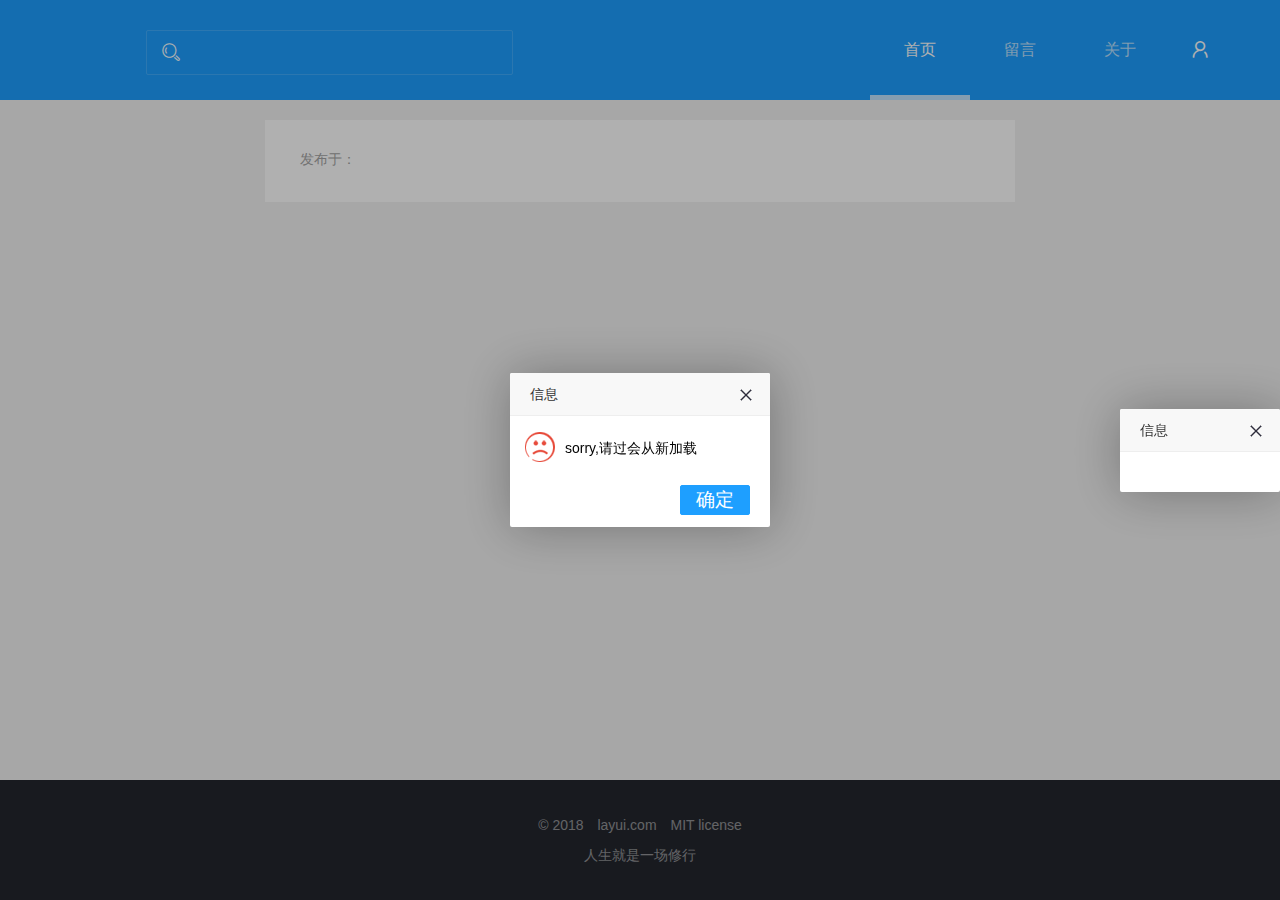
==== commit 905f8f89: "share" ====
--- a/src/main/webapp/html/details.html
+++ b/src/main/webapp/html/details.html
@@ -2,10 +2,85 @@
 <html lang="en">
 <head>
 	<meta charset="UTF-8">
-	<title>评论-闲言轻博客</title>
+	<title>乐其英语|乐在其中</title>
 	<meta name="viewport" content="width=device-width, initial-scale=1">
 	<link rel="stylesheet" href="../res/layui/css/layui.css">
 	<link rel="stylesheet" href="../res/static/css/mian.css">
+	<script src="../res/layui/layui.js">
+
+	</script>
+	<script src="../res/static/js/leqisoft.js"></script>
+	<script>
+		var layer;
+
+        layui.config({
+            base: '../res/static/js/'
+        }).use( ['layer', 'blog','jquery'], function(){
+
+
+
+            var $ = layui.jquery;
+
+            layer = layui.layer
+
+
+            $(document).ready(function () {
+                layer.load(2);
+                var id = getURLValue("id")
+                loadSegments($,id)
+				loadContent($,id)
+            })
+        });
+
+        //加载Content下的所有
+        function loadSegments($,contentId) {
+            $.ajax({
+                url: "/segment/findByContentId?contentId=" + contentId,
+				type:"GET",
+				success:function (data) {
+					var datas = $.parseJSON(data.data)
+
+					for(var i = 0 ; i < datas.length ; i++){
+
+                        $("#container").append(createItem($,i, datas[i]))
+
+					}
+                    layer.closeAll('loading');
+					openDownloadApp()
+                },
+				error:function (data) {
+                    layer.alert('sorry,请过会从新加载', {icon: 5});
+                    openDownloadApp()
+                }
+            })
+        }
+
+        function createItem($,index ,data) {
+
+            var title = $("<p style='font-size: 18px'><a href='/html/segmentInfo.html?id="+data.id+"'>"+(index+1)+"."+data.title+"</a></p>")
+
+			return title
+        }
+
+        //加载Content内容并处理
+        function loadContent($,contentId) {
+            $.ajax({
+                url: "/english/content/findById?id=" + contentId,
+                type:"GET",
+                success:function (data) {
+                    var content = $.parseJSON(data.data)
+					$("#title").append($("<a href='#'>"+content.title+"</a>"))
+
+					if(isIn(content.updateDate,1000*60)){
+                        $("#lunchDate").append($("<span>刚刚</span>"))
+					}else{
+                        $("#lunchDate").append($("<span>"+getSmpFormatDateByLong(content.updateDate,true)+"</span>"))
+					}
+                }
+
+            })
+        }
+	</script>
 </head>
 <body class="lay-blog">
 		<div class="header">
@@ -51,43 +126,15 @@
 					<div class="contar-wrap">
 						<div class="item">
 							<div class="item-box  layer-photos-demo1 layer-photos-demo">
-								<h3><a href="details.html">拥有诗意的心态,才能拥有诗意的生活</a></h3>
-								<h5>发布于：<span>刚刚</span></h5>
-								<p>父爱如山，不善表达。回想十多年前，总记得父亲有个宽厚的肩膀，小小的自己跨坐在上面，越过人山人海去看更广阔的天空，那个时候期望自己有一双翅膀，能够像鸟儿一样飞得高，看得远。虽然父亲有时会和自己开玩笑，但在做错事的时候会受到严厉的训斥。父亲有双粗糙的大手掌，手把手教我走路、骑车，却会在该放手的时刻果断地放开让自己去大胆尝试，那个时候期望快快长大，能够做自己想做的事，不用受父亲的“控制”。父亲是智慧树，他无所不知、无所不晓，虽然你有十万个为什么，但是也难不倒他。</p>
-								<img src="../res/static/images/item.png" alt="">
-								<div class="count layui-clear">
-									<span class="pull-left">阅读 <em>100000+</em></span>
-									<span class="pull-right like"><i class="layui-icon layui-icon-praise"></i><em>999</em></span>
+								<h3 id="title"></h3>
+								<h5  >发布于：<span id="lunchDate"></span></h5>
+								<div class="contar-wrap" id="container">
+
 								</div>
 							</div>
 						</div>	
-						<a name="comment"> </a>
-						<div class="comt layui-clear">
-							<a href="javascript:;" class="pull-left">评论</a>
-							<a href="comment.html" class="pull-right">写评论</a>
-						</div>
-						<div id="LAY-msg-box">
-							<div class="info-item">
-								<img class="info-img" src="../res/static/images/info-img.png" alt="">
-								<div class="info-text">
-									<p class="title count">
-										<span class="name">一片空白</span>
-										<span class="info-img like"><i class="layui-icon layui-icon-praise"></i>5.8万</span>
-									</p>
-									<p class="info-intr">父爱如山，不善表达。回想十多年前，总记得父亲有个宽厚的肩膀，小小的自己跨坐在上面，越过人山人海去看更广阔的天空，那个时候期望自己有一双翅膀，能够像鸟儿一样飞得高，看得远。虽然父亲有时会和自己开玩笑，但在做错事的时候会受到严厉的训斥。父亲有双粗糙的大手掌。</p>
-								</div>
-							</div>	
-							<div class="info-item">
-								<img class="info-img" src="../res/static/images/info-img.png" alt="">
-								<div class="info-text">
-									<p class="title count">
-										<span class="name">一片空白</span>
-										<span class="info-img like"><i class="layui-icon layui-icon-praise"></i>5.8万</span>
-									</p>
-									<p class="info-intr">父爱如山，不善表达。回想十多年前，总记得父亲有个宽厚的肩膀，小小的自己跨坐在上面，越过人山人海去看更广阔的天空，那个时候期望自己有一双翅膀，能够像鸟儿一样飞得高，看得远。虽然父亲有时会和自己开玩笑，但在做错事的时候会受到严厉的训斥。父亲有双粗糙的大手掌。</p>
-								</div>
-							</div>			
-						</div>
+
+
 					</div>
 			</div>
 		</div>
@@ -99,13 +146,6 @@
 			</p>
 			<p><span>人生就是一场修行</span></p>
 		</div>
-	<script src="../res/layui/layui.js">
 
-	</script>
-	<script>
-		layui.config({
-		  base: '../res/static/js/' 
-		}).use('blog');
-	</script>
 </body>
 </html>--- a/src/main/webapp/res/static/css/mian.css
+++ b/src/main/webapp/res/static/css/mian.css
@@ -42,6 +42,7 @@
 /* start header */
 .lay-blog .header{
 	position:relative;
+	/*position: fixed;*/
 }
 .lay-blog .header-wrap{
 	padding:0 70px 0 40px;
@@ -219,7 +220,7 @@
     background: maroon;
 */
 
-/* start foooter */ .lay-blog .footer{width: 100%; padding: 30px 0; line-height: 30px
+/* start foooter */ .lay-blog .footer{width: 100%; padding: 30px 0; line-height: 30px;
 	;background: #23262e; color: #fff; color: rgba(255,255,255,0.5); font-size: 14px; text-align:center;margin-top: -120px;}
 .lay-blog .footer span{padding: 0 5px;}
 .lay-blog .footer a{color: #fff; color: rgba(255,255,255,0.5);}
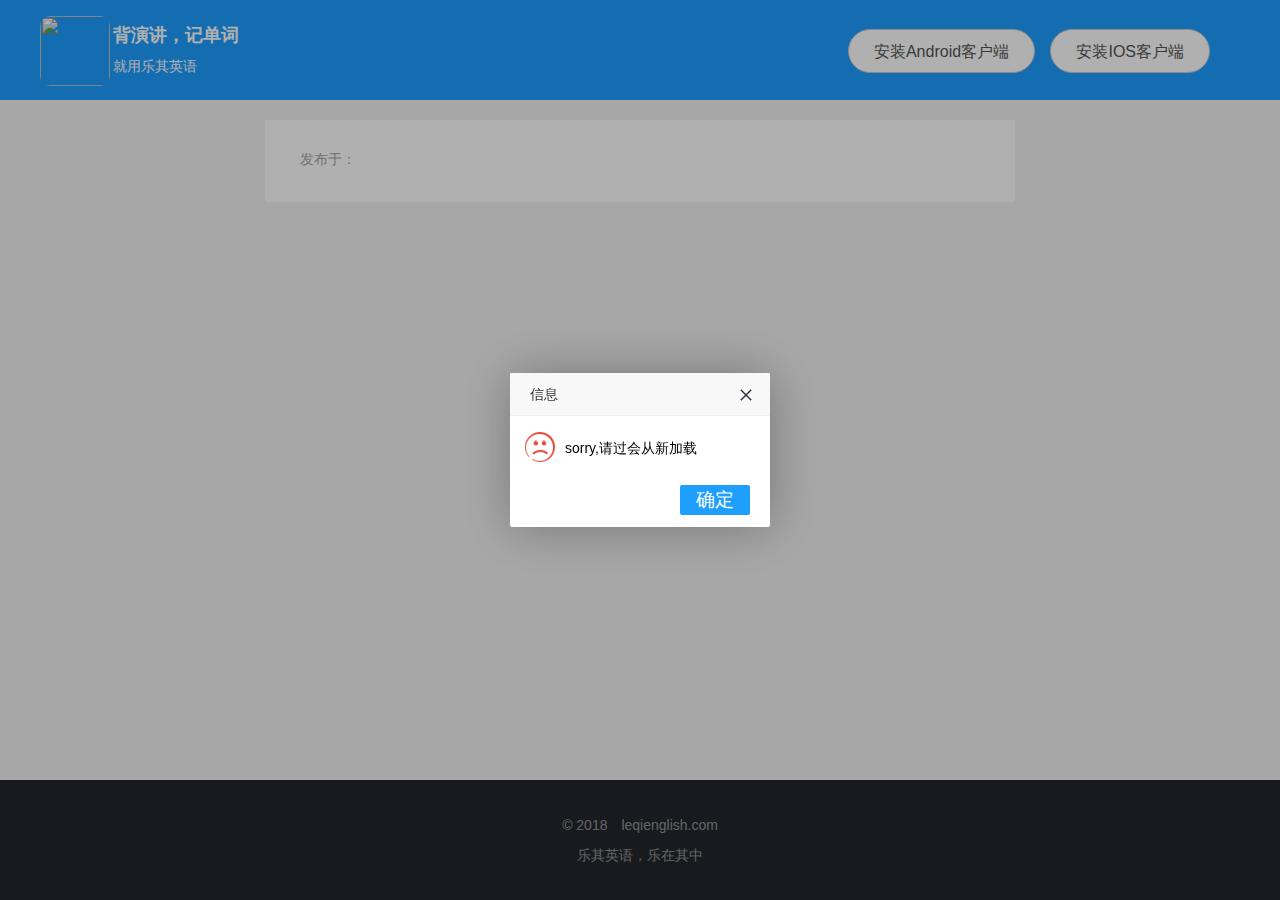
==== commit 581d9294: "web" ====
--- a/src/main/webapp/html/details.html
+++ b/src/main/webapp/html/details.html
@@ -83,44 +83,42 @@
 	</script>
 </head>
 <body class="lay-blog">
-		<div class="header">
+<div class="header">
+	<div class="contar-wrap">
+		<div class="layui-row">
 			<div class="header-wrap">
-				<h1 class="logo pull-left">
-					<a href="index.html">
-						<img src="../res/static/images/logo.png" alt="" class="logo-img">
-						<img src="../res/static/images/logo-text.png" alt="" class="logo-text">
-					</a>
-				</h1>
-				<form class="layui-form blog-seach pull-left" action="">
-					<div class="layui-form-item blog-sewrap">
-					    <div class="layui-input-block blog-sebox">
-					      <i class="layui-icon layui-icon-search"></i>
-					      <input type="text" name="title" lay-verify="title" autocomplete="off"  class="layui-input">
-					    </div>
+
+				<div class="pull-left" style="top:15px;justify-content:center;align-items:center;">
+					<div   style="text-align: center;float: left;justify-content:center;align-items:center;">
+						<a href="/html/index.html" >
+							<img id="logo" src="/res/static/images/le_logo.png"  alt="" class="image_radius_logo">
+						</a>
 					</div>
-				</form>
-				<div class="blog-nav pull-right">
-					<ul class="layui-nav pull-left">
-					  <li class="layui-nav-item layui-this"><a href="index.html">首页</a></li>
-					  <li class="layui-nav-item"><a href="message.html">留言</a></li>
-					  <li class="layui-nav-item"><a href="about.html">关于</a></li>
-					</ul>
-					<a href="#" class="personal pull-left">
-						<i class="layui-icon layui-icon-username"></i>
-					</a>
+					<div  style="float: right;line-height: 30px ;margin-top: 20px;margin-left: 3px">
+                        <span style="color: #FFFFFF;font-size: 18px ; font-weight: bolder ;top:30px;">背演讲，记单词<span/><br/>
+                        <span style="color: #FFFFFF;font-size: 14px ;font-weight: lighter;line-height: 14px;">就用乐其英语<span/>
+							<!--<img id="logo-text" src="../res/static/images/logo-text.png" alt="" class="logo-text">-->
+					</div>
 				</div>
-				<div class="mobile-nav pull-right" id="mobile-nav">
-					<a href="javascript:;">
-						<i class="layui-icon layui-icon-more"></i>
-					</a>
+
+
+				<div class="pull-right" id="downloadPane">
+
+					<button onclick="downloadAndroid()"
+							class="layui-btn layui-btn-lg layui-btn-primary layui-btn-radius">安装Android客户端
+					</button>
+					<button onclick="downloadIOSApp()"
+							class="layui-btn layui-btn-lg layui-btn-primary layui-btn-radius">安装IOS客户端
+					</button>
+
 				</div>
 			</div>
-			<ul class="pop-nav" id="pop-nav">
-				<li><a href="index.html">首页</a></li>
-				<li><a href="message.html">留言</a></li>
-				<li><a href="about.html">关于</a></li>
-			</ul>
+
 		</div>
+
+	</div>
+
+</div>
 		<div class="container-wrap">
 			<div class="container container-message container-details">
 					<div class="contar-wrap">
@@ -138,14 +136,14 @@
 					</div>
 			</div>
 		</div>
-		<div class="footer">
-			<p>
-				<span>&copy; 2018</span>
-				<span><a href="http://www.layui.com" target="_blank">layui.com</a></span> 
-				<span>MIT license</span>
-			</p>
-			<p><span>人生就是一场修行</span></p>
-		</div>
+<div class="footer">
+	<p>
+		<span>&copy; 2018</span>
+		<span><a href="http://www.leqienglis.com" target="_blank">leqienglish.com</a></span>
+
+	</p>
+	<p><span>乐其英语，乐在其中</span></p>
+</div>
 
 </body>
 </html>--- a/src/main/webapp/res/static/css/mian.css
+++ b/src/main/webapp/res/static/css/mian.css
@@ -22,6 +22,10 @@
 	float: left !important;
 }
 
+.stay_left{
+	align: left;
+}
+
 /* ==============
 	自定义页面样式
    ============== */
@@ -41,17 +45,21 @@
 
 /* start header */
 .lay-blog .header{
-	position:relative;
-	/*position: fixed;*/
+	/*position:relative;*/
+	width: 100%;
+	z-index: 9999;
+	position: fixed;
 }
 .lay-blog .header-wrap{
 	padding:0 70px 0 40px;
 }
 .lay-blog .header{
 	height: 100px;
+
 	margin-bottom: -100px;
 	line-height:100px;
 	background: #1e9fff;
+
 }
 .lay-blog .logo-img{
 	height:65px;
@@ -288,7 +296,6 @@
 
 
 
-
 /*start comment*/
 .container-comment .btnbox{
 	text-align: right;
@@ -308,4 +315,24 @@
     border-radius: 2px;
     cursor: pointer;
 }
-/*end comment*/+/*end comment*/
+
+.play_word_pron{
+
+	background: transparent url(../images/play/play.png)  no-repeat 0 0;
+}
+
+
+.image_radius_logo{
+
+	width:70px;
+	height:70px;
+	border-radius:10px;
+}
+
+.image_radius_header{
+
+	width:50px;
+	height:50px;
+	border-radius:25px;
+}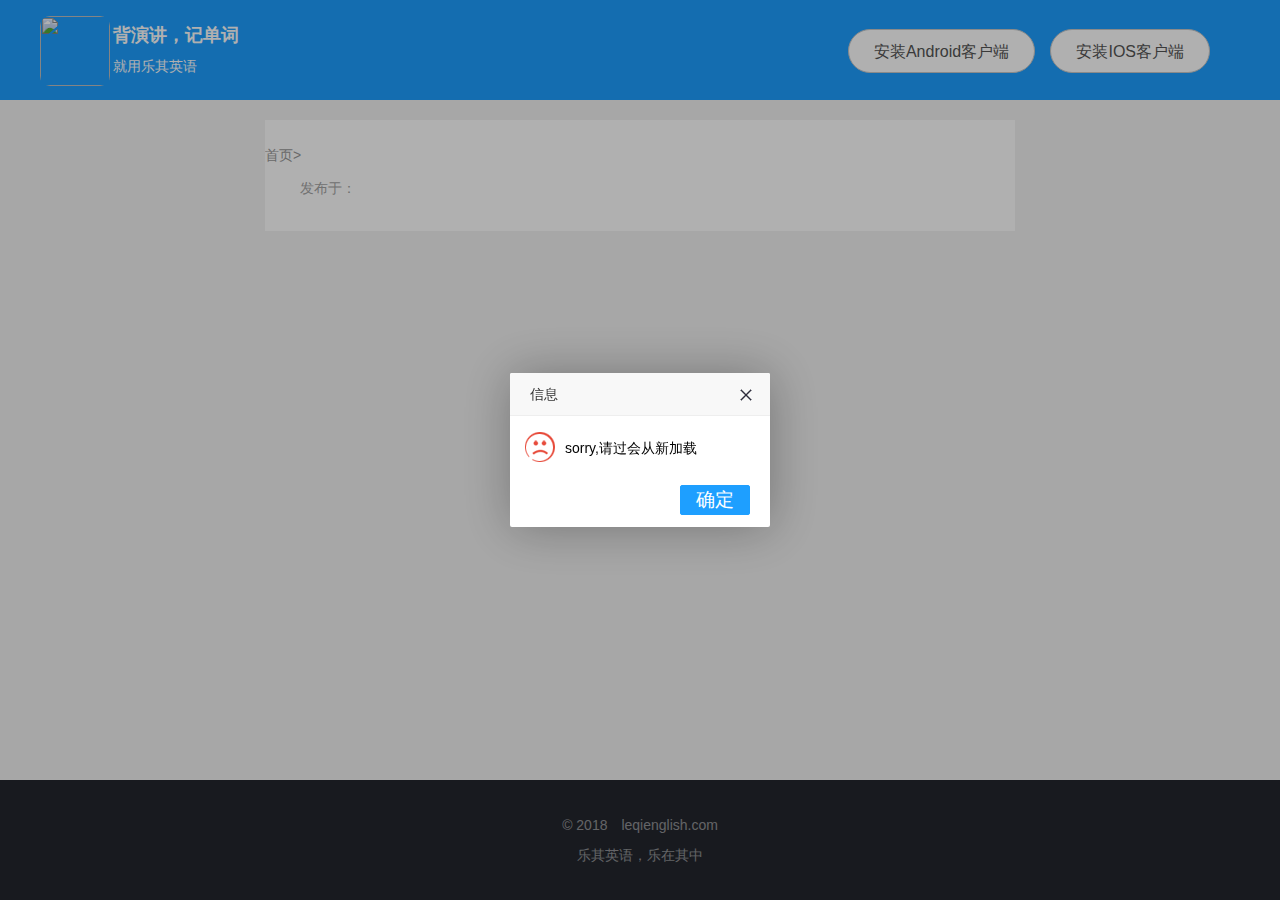
==== commit 147fa81e: "word" ====
--- a/src/main/webapp/html/details.html
+++ b/src/main/webapp/html/details.html
@@ -1,148 +1,159 @@
 <!DOCTYPE html>
 <html lang="en">
 <head>
-	<meta charset="UTF-8">
-	<title>乐其英语|乐在其中</title>
-	<meta name="viewport" content="width=device-width, initial-scale=1">
-	<link rel="stylesheet" href="../res/layui/css/layui.css">
-	<link rel="stylesheet" href="../res/static/css/mian.css">
-	<script src="../res/layui/layui.js">
+    <meta charset="UTF-8">
+    <title>乐其英语|乐在其中</title>
+    <meta name="viewport" content="width=device-width, initial-scale=1">
+    <link rel="stylesheet" href="../res/layui/css/layui.css">
+    <link rel="stylesheet" href="../res/static/css/mian.css">
+    <script src="../res/layui/layui.js">
 
-	</script>
-	<script src="../res/static/js/leqisoft.js"></script>
-	<script>
-		var layer;
+    </script>
+    <script src="../res/static/js/leqisoft.js"></script>
+    <script>
+        var layer;
 
         layui.config({
             base: '../res/static/js/'
-        }).use( ['layer', 'blog','jquery'], function(){
-
+        }).use(['layer', 'blog', 'jquery'], function () {
 
 
             var $ = layui.jquery;
 
             layer = layui.layer
 
-
+            hiddenDownloadNode($)
             $(document).ready(function () {
                 layer.load(2);
                 var id = getURLValue("id")
-                loadSegments($,id)
-				loadContent($,id)
+                loadSegments($, id)
+                loadContent($, id)
             })
         });
 
         //加载Content下的所有
-        function loadSegments($,contentId) {
+        function loadSegments($, contentId) {
             $.ajax({
                 url: "/segment/findByContentId?contentId=" + contentId,
-				type:"GET",
-				success:function (data) {
-					var datas = $.parseJSON(data.data)
+                type: "GET",
+                success: function (data) {
+                    var datas = $.parseJSON(data.data)
 
-					for(var i = 0 ; i < datas.length ; i++){
+                    for (var i = 0; i < datas.length; i++) {
 
-                        $("#container").append(createItem($,i, datas[i]))
+                        $("#container").append(createItem($, i, datas[i]))
 
-					}
+                    }
                     layer.closeAll('loading');
-					openDownloadApp()
+                    openDownloadApp()
                 },
-				error:function (data) {
+                error: function (data) {
                     layer.alert('sorry,请过会从新加载', {icon: 5});
                     openDownloadApp()
                 }
             })
         }
 
-        function createItem($,index ,data) {
+        function createItem($, index, data) {
 
-            var title = $("<p style='font-size: 18px'><a href='/html/segmentInfo.html?id="+data.id+"'>"+(index+1)+"."+data.title+"</a></p>")
+            var title = $("<p style='font-size: 18px'><a href='/html/segmentInfo.html?id=" + data.id + "'>" + (index + 1) + "." + data.title + "</a></p>")
 
-			return title
+            return title
         }
 
         //加载Content内容并处理
-        function loadContent($,contentId) {
+        function loadContent($, contentId) {
             $.ajax({
                 url: "/english/content/findById?id=" + contentId,
-                type:"GET",
-                success:function (data) {
+                type: "GET",
+                success: function (data) {
                     var content = $.parseJSON(data.data)
-					$("#title").append($("<a href='#'>"+content.title+"</a>"))
+                    $("#title").append($("<a href='#'>" + content.title + "</a>"))
 
-					if(isIn(content.updateDate,1000*60)){
+                    if (isIn(content.updateDate, 1000 * 60)) {
                         $("#lunchDate").append($("<span>刚刚</span>"))
-					}else{
-                        $("#lunchDate").append($("<span>"+getSmpFormatDateByLong(content.updateDate,true)+"</span>"))
-					}
+                    } else {
+                        $("#lunchDate").append($("<span>" + getSmpFormatDateByLong(content.updateDate, true) + "</span>"))
+                    }
                 }
 
             })
         }
-	</script>
+    </script>
 </head>
 <body class="lay-blog">
 <div class="header">
-	<div class="contar-wrap">
-		<div class="layui-row">
-			<div class="header-wrap">
+    <div class="contar-wrap">
+        <div class="layui-row">
+            <div class="header-wrap">
 
-				<div class="pull-left" style="top:15px;justify-content:center;align-items:center;">
-					<div   style="text-align: center;float: left;justify-content:center;align-items:center;">
-						<a href="/html/index.html" >
-							<img id="logo" src="/res/static/images/le_logo.png"  alt="" class="image_radius_logo">
-						</a>
-					</div>
-					<div  style="float: right;line-height: 30px ;margin-top: 20px;margin-left: 3px">
+                <div class="pull-left" style="top:15px;justify-content:center;align-items:center;">
+                    <div style="text-align: center;float: left;justify-content:center;align-items:center;">
+                        <a href="/html/index.html">
+                            <img id="logo" src="/res/static/images/le_logo.png" alt="" class="image_radius_logo">
+                        </a>
+                    </div>
+                    <div style="float: right;line-height: 30px ;margin-top: 20px;margin-left: 3px">
                         <span style="color: #FFFFFF;font-size: 18px ; font-weight: bolder ;top:30px;">背演讲，记单词<span/><br/>
                         <span style="color: #FFFFFF;font-size: 14px ;font-weight: lighter;line-height: 14px;">就用乐其英语<span/>
-							<!--<img id="logo-text" src="../res/static/images/logo-text.png" alt="" class="logo-text">-->
-					</div>
-				</div>
+                            <!--<img id="logo-text" src="../res/static/images/logo-text.png" alt="" class="logo-text">-->
+                    </div>
+                </div>
 
 
-				<div class="pull-right" id="downloadPane">
+                <div class="pull-right" id="downloadPane">
 
-					<button onclick="downloadAndroid()"
-							class="layui-btn layui-btn-lg layui-btn-primary layui-btn-radius">安装Android客户端
-					</button>
-					<button onclick="downloadIOSApp()"
-							class="layui-btn layui-btn-lg layui-btn-primary layui-btn-radius">安装IOS客户端
-					</button>
+                    <button onclick="downloadAndroid()"
+                            class="layui-btn layui-btn-lg layui-btn-primary layui-btn-radius">安装Android客户端
+                    </button>
+                    <button onclick="downloadIOSApp()"
+                            class="layui-btn layui-btn-lg layui-btn-primary layui-btn-radius">安装IOS客户端
+                    </button>
 
-				</div>
-			</div>
+                </div>
+                <div style="float: right;line-height: 100px;" hidden id="phonedownloadPane" >
+                    <button onclick="downloadApp()"
+                            class="layui-btn layui-btn-lg layui-btn-primary layui-btn-radius">立即下载
+                    </button>
 
-		</div>
+                </div>
+            </div>
 
-	</div>
+        </div>
+
+    </div>
 
 </div>
-		<div class="container-wrap">
-			<div class="container container-message container-details">
-					<div class="contar-wrap">
-						<div class="item">
-							<div class="item-box  layer-photos-demo1 layer-photos-demo">
-								<h3 id="title"></h3>
-								<h5  >发布于：<span id="lunchDate"></span></h5>
-								<div class="contar-wrap" id="container">
+<div class="container-wrap">
+    <div class="container container-message container-details">
 
-								</div>
-							</div>
-						</div>	
+        <div class="contar-wrap">
+
+            <div class="item">
+										 <span class="layui-breadcrumb" id="navigation">
+  <a href="/html/index.html">首页&gt;</a>
+
+</span>
+                <div class="item-box  layer-photos-demo1 layer-photos-demo">
+                    <h3 id="title"></h3>
+                    <h5>发布于：<span id="lunchDate"></span></h5>
+                    <div class="contar-wrap" id="container">
+
+                    </div>
+                </div>
+            </div>
 
 
-					</div>
-			</div>
-		</div>
+        </div>
+    </div>
+</div>
 <div class="footer">
-	<p>
-		<span>&copy; 2018</span>
-		<span><a href="http://www.leqienglis.com" target="_blank">leqienglish.com</a></span>
+    <p>
+        <span>&copy; 2018</span>
+        <span><a href="http://www.leqienglis.com" target="_blank">leqienglish.com</a></span>
 
-	</p>
-	<p><span>乐其英语，乐在其中</span></p>
+    </p>
+    <p><span>乐其英语，乐在其中</span></p>
 </div>
 
 </body>
